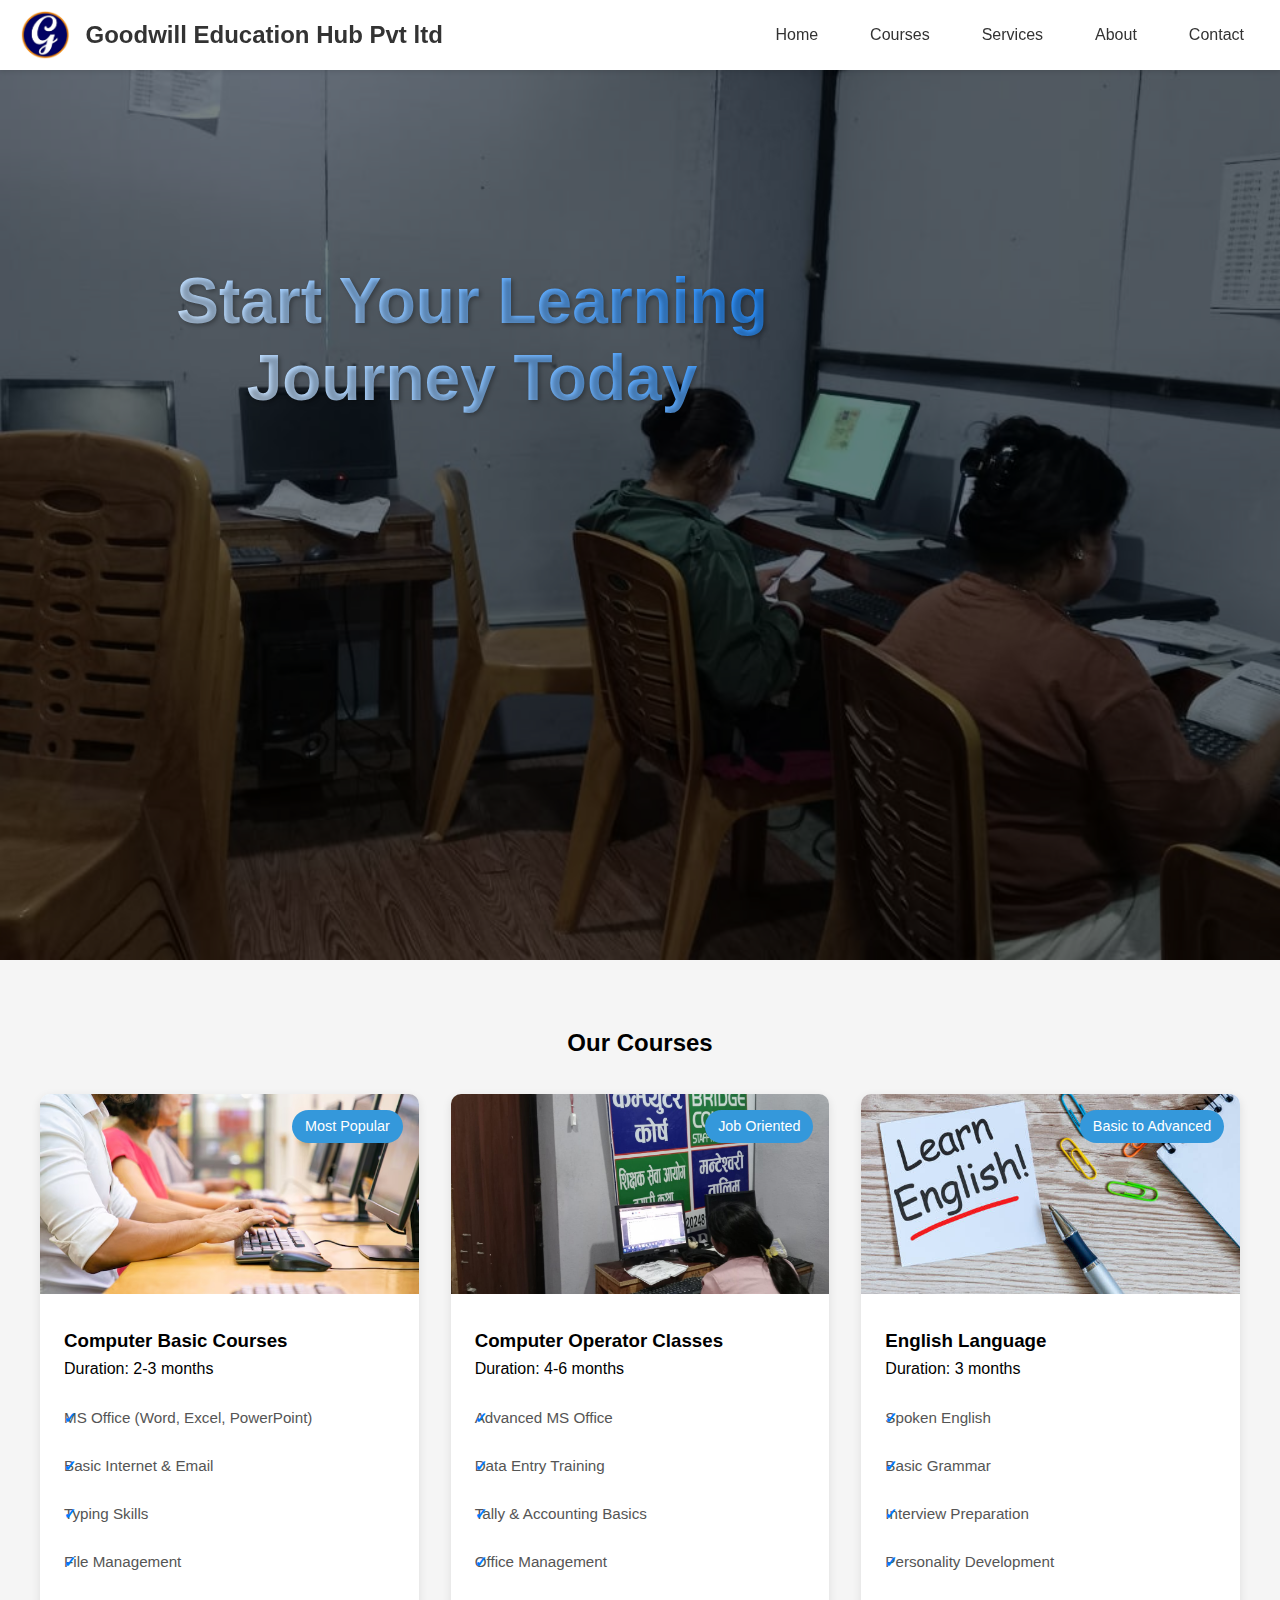
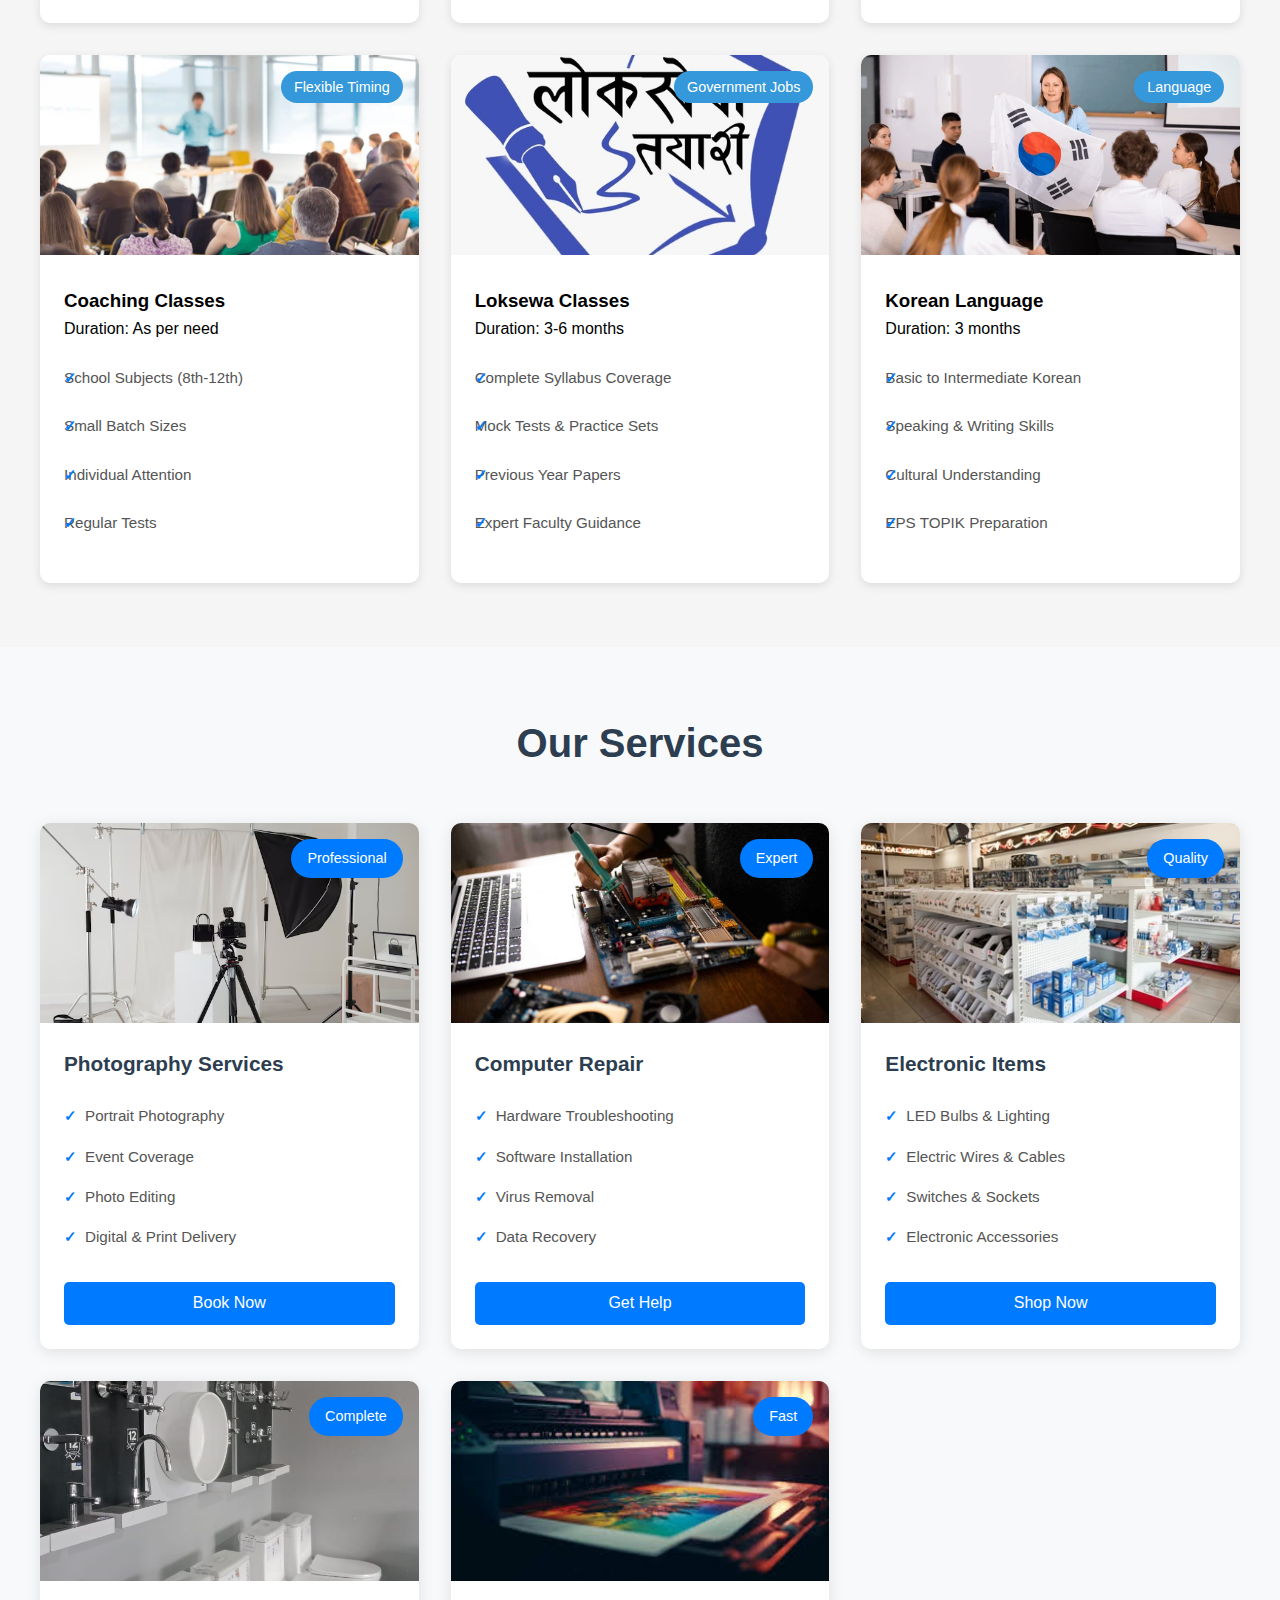
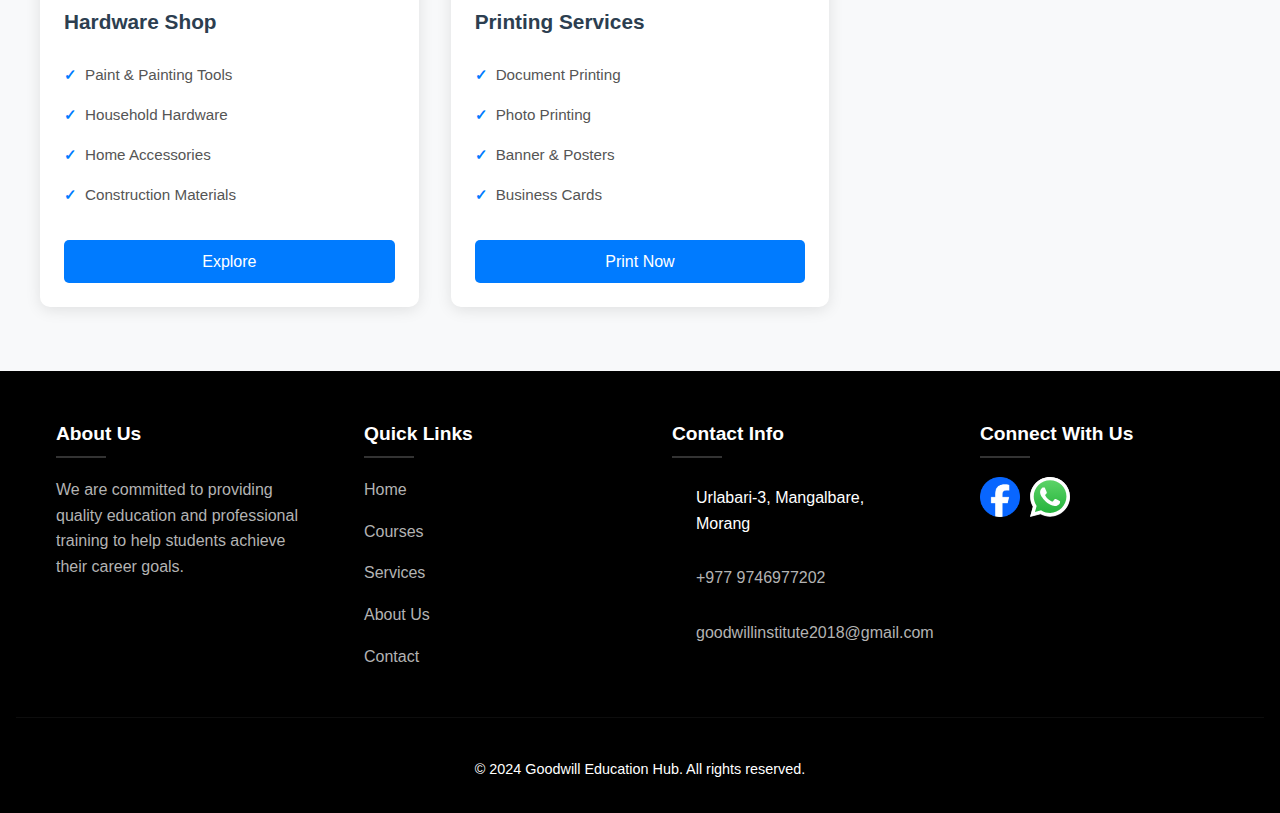
==== index.html @ 7f5144d4 "frontend version 1 completed" ====
<!DOCTYPE html>
<html lang="en">

<head>
    <meta charset="UTF-8">
    <meta name="viewport" content="width=device-width, initial-scale=1.0">
    <title>Goodwill Education Hub</title>
    <link rel="icon" type="image/x-icon" href="images/logojyadro-removebg-preview.png">
    <link rel="stylesheet" href="style.css">
</head>

<body id="top">
    <!-- Header -->
    <header class="header">
        <nav class="navbar">
            <div class="nav-container">
                <div class="logo">
                    <a href="#top">
                        <img src="images/logojyadro-removebg-preview.png" alt="Goodwill Education Hub">
                        <span class="institute-name">Goodwill Education Hub Pvt ltd</span>
                    </a>
                </div>
                
                <div class="mobile-menu" id="mobile-menu-toggle">
                    <div class="menu-dots">
                        <span></span>
                        <span></span>
                        <span></span>
                    </div>
                </div>

                <ul class="nav-links" id="nav-links">
                    <li class="nav-item"><a href="#top">Home</a></li>
                    <li class="nav-item"><a href="#courses">Courses</a></li>
                    <li class="nav-item"><a href="#services">Services</a></li>
                    <li class="nav-item"><a href="#about">About</a></li>
                    <li class="nav-item"><a href="#contact">Contact</a></li>
                </ul>
            </div>
        </nav>

        <!-- Hero Section -->
        <section class="hero">
            <div class="hero-overlay"></div>
            <div class="hero-container">
                <div class="hero-content">
                    <h1>Start Your Learning<br>Journey Today</h1>
                    <p>Quality education at affordable prices with personalized attention and practical training</p>
                    <div class="hero-buttons">
                        <a href="#courses" class="primary-btn">VIEW COURSES</a>
                        <a href="#contact" class="secondary-btn">CONTACT US</a>
                    </div>
                    <div class="hero-stats">
                        <div class="stat-item">
                            <span class="stat-number">500+</span>
                            <span class="stat-label">STUDENTS</span>
                        </div>
                        <div class="stat-item">
                            <span class="stat-number">5+</span>
                            <span class="stat-label">YEARS EXPERIENCE</span>
                        </div>
                    </div>
                </div>
            </div>
        </section>
    </header>

    <main>
        <section class="courses" id="courses">
            <h2>Our Courses</h2>
            <div class="course-grid">
                <div class="course-card">
                    <div class="course-image">
                        <img src="images/computerbasuccourse.avif" alt="Computer Basic Courses">
                        <div class="course-tag">Most Popular</div>
                    </div>
                    <div class="course-content">
                        <h3>Computer Basic Courses</h3>
                        <p class="duration">Duration: 2-3 months</p>
                        <ul class="course-features">
                            <li>MS Office (Word, Excel, PowerPoint)</li>
                            <li>Basic Internet & Email</li>
                            <li>Typing Skills</li>
                            <li>File Management</li>
                        </ul>
                    </div>
                </div>

                <div class="course-card">
                    <div class="course-image">
                        <img src="images/computeroperator.jpg" alt="Computer Operator Classes">
                        <div class="course-tag">Job Oriented</div>
                    </div>
                    <div class="course-content">
                        <h3>Computer Operator Classes</h3>
                        <p class="duration">Duration: 4-6 months</p>
                        <ul class="course-features">
                            <li>Advanced MS Office</li>
                            <li>Data Entry Training</li>
                            <li>Tally & Accounting Basics</li>
                            <li>Office Management</li>
                        </ul>
                        <!-- <div class="course-footer">
                            <button class="enroll-btn">Enquire Now</button>
                        </div> -->
                    </div>
                </div>

                <div class="course-card">
                    <div class="course-image">
                        <img src="images/english.jpg" alt="English Language">
                        <div class="course-tag">Basic to Advanced</div>
                    </div>
                    <div class="course-content">
                        <h3>English Language</h3>
                        <p class="duration">Duration: 3 months</p>
                        <ul class="course-features">
                            <li>Spoken English</li>
                            <li>Basic Grammar</li>
                            <li>Interview Preparation</li>
                            <li>Personality Development</li>
                        </ul>
                        <!-- <div class="course-footer">
                            <button class="enroll-btn">Enquire Now</button>
                        </div> -->
                    </div>
                </div>

                <div class="course-card">
                    <div class="course-image">
                        <img src="images/coachiingclasses.webp" alt="Coaching Classes">
                        <div class="course-tag">Flexible Timing</div>
                    </div>
                    <div class="course-content">
                        <h3>Coaching Classes</h3>
                        <p class="duration">Duration: As per need</p>
                        <ul class="course-features">
                            <li>School Subjects (8th-12th)</li>
                            <li>Small Batch Sizes</li>
                            <li>Individual Attention</li>
                            <li>Regular Tests</li>
                        </ul>
                        <!-- <div class="course-footer">
                            <button class="enroll-btn">Enquire Now</button>
                        </div> -->
                    </div>
                </div>

                <div class="course-card">
                    <div class="course-image">
                        <img src="images/loksewa.jpg" alt="Loksewa Classes">
                        <div class="course-tag">Government Jobs</div>
                    </div>
                    <div class="course-content">
                        <h3>Loksewa Classes</h3>
                        <p class="duration">Duration: 3-6 months</p>
                        <ul class="course-features">
                            <li>Complete Syllabus Coverage</li>
                            <li>Mock Tests & Practice Sets</li>
                            <li>Previous Year Papers</li>
                            <li>Expert Faculty Guidance</li>
                        </ul>
                    </div>
                </div>

                <div class="course-card">
                    <div class="course-image">
                        <img src="images/koreanclass.webp" alt="Korean Language">
                        <div class="course-tag">Language</div>
                    </div>
                    <div class="course-content">
                        <h3>Korean Language</h3>
                        <p class="duration">Duration: 3 months</p>
                        <ul class="course-features">
                            <li>Basic to Intermediate Korean</li>
                            <li>Speaking & Writing Skills</li>
                            <li>Cultural Understanding</li>
                            <li>EPS TOPIK Preparation</li>
                        </ul>
                    </div>
                </div>
            </div>
        </section>

        <section class="services" id="services">
            <h2>Our Services</h2>
            <div class="service-grid">
                <div class="service-card">
                    <div class="service-image">
                        <img src="images/photographystudio.avif" alt="Photography Services">
                        <div class="service-tag">Professional</div>
                    </div>
                    <div class="service-content">
                        <h3>Photography Services</h3>
                        <ul class="service-features">
                            <li>Portrait Photography</li>
                            <li>Event Coverage</li>
                            <li>Photo Editing</li>
                            <li>Digital & Print Delivery</li>
                        </ul>
                        <button class="service-btn">Book Now</button>
                    </div>
                </div>

                <div class="service-card">
                    <div class="service-image">
                        <img src="images/computerrepair.jpg" alt="Computer Repair">
                        <div class="service-tag">Expert</div>
                    </div>
                    <div class="service-content">
                        <h3>Computer Repair</h3>
                        <ul class="service-features">
                            <li>Hardware Troubleshooting</li>
                            <li>Software Installation</li>
                            <li>Virus Removal</li>
                            <li>Data Recovery</li>
                        </ul>
                        <button class="service-btn">Get Help</button>
                    </div>
                </div>

                <div class="service-card">
                    <div class="service-image">
                        <img src="images/electronicshop.webp" alt="Electronic Items">
                        <div class="service-tag">Quality</div>
                    </div>
                    <div class="service-content">
                        <h3>Electronic Items</h3>
                        <ul class="service-features">
                            <li>LED Bulbs & Lighting</li>
                            <li>Electric Wires & Cables</li>
                            <li>Switches & Sockets</li>
                            <li>Electronic Accessories</li>
                        </ul>
                        <button class="service-btn">Shop Now</button>
                    </div>
                </div>

                <div class="service-card">
                    <div class="service-image">
                        <img src="images/hardwareimage.jpg" alt="Hardware Shop">
                        <div class="service-tag">Complete</div>
                    </div>
                    <div class="service-content">
                        <h3>Hardware Shop</h3>
                        <ul class="service-features">
                            <li>Paint & Painting Tools</li>
                            <li>Household Hardware</li>
                            <li>Home Accessories</li>
                            <li>Construction Materials</li>
                        </ul>
                        <button class="service-btn">Explore</button>
                    </div>
                </div>

                <div class="service-card">
                    <div class="service-image">
                        <img src="images/printingimage.jpeg" alt="Printing Services">
                        <div class="service-tag">Fast</div>
                    </div>
                    <div class="service-content">
                        <h3>Printing Services</h3>
                        <ul class="service-features">
                            <li>Document Printing</li>
                            <li>Photo Printing</li>
                            <li>Banner & Posters</li>
                            <li>Business Cards</li>
                        </ul>
                        <button class="service-btn">Print Now</button>
                    </div>
                </div>
            </div>
        </section>
    </main>

    <!-- Footer -->
    <footer class="footer">
        <div class="footer-content">
            <div class="footer-section">
                <h3>About Us</h3>
                <p>We are committed to providing quality education and professional training to help students achieve their career goals.</p>
                <div class="social-links">
                    <!-- <a href="#" class="social-icon"><i class="fab fa-facebook-f"></i></a>
                    <a href="#" class="social-icon"><i class="fab fa-instagram"></i></a> -->
                    
                </div>
            </div>

            <div class="footer-section">
                <h3>Quick Links</h3>
                <ul class="footer-links">
                    <li><a href="#top">Home</a></li>
                    <li><a href="#courses">Courses</a></li>
                    <li><a href="#services">Services</a></li>
                    <li><a href="#about">About Us</a></li>
                    <li><a href="#contact">Contact</a></li>
                </ul>
            </div>

            <div class="footer-section" id="contact">
                <h3>Contact Info</h3>
                <ul class="contact-info">
                    <li>
                        <i class="fas fa-map-marker-alt"></i>
                        <span>Urlabari-3, Mangalbare, Morang</span>
                    </li>
                    <li>
                        <i class="fas fa-phone"></i>
                        <a href="tel:+9779746977202" class="phone-link">
                            <span>+977 9746977202</span>
                        </a>
                    </li>
                    <li>
                        <i class="fas fa-envelope"></i>
                        <a href="mailto:goodwillinstitute2018@gmail.com" class="email-link">
                            <span>goodwillinstitute2018@gmail.com</span>
                        </a>
                    </li>
                </ul>
            </div>

            <div class="footer-section">
                <h3>Connect With Us</h3>
                <div class="social-icons">
                    <a href="https://www.facebook.com/share/18yvkXfB19/" class="social-icon" target="_blank" rel="noopener">
                        <img src="images/facebookicon2.webp" alt="Facebook">
                    </a>
                    <a href="https://wa.me/981-6933687" class="social-icon" target="_blank" rel="noopener">
                        <img src="images/whatsappicon2.svg" alt="WhatsApp">
                    </a>
                </div>
            </div>
        </div>

        <div class="footer-bottom">
            <div class="footer-bottom-content">
                <p>&copy; 2024 Goodwill Education Hub. All rights reserved.</p>
                
            </div>
        </div>
    </footer>

    <script src="script.js"></script>
</body>

</html>
---- style.css ----
/* Reset some default styles */
* {
    margin: 0;
    padding: 0;
    box-sizing: border-box;
    font-family: 'Arial', sans-serif;
}

:root {
    --primary-color: #2c3e50;
    --secondary-color: #3498db;
    --text-color: #333;
    --light-bg: #f5f5f5;
}

body {
    line-height: 1.6;
    background-color: #f4f4f4;
    padding-top: 60px; /* Adjust this value based on the height of your navbar */
}

/* Header and Navigation Styles */
.header {
    background-color: #fff;
    box-shadow: 0 2px 5px rgba(0,0,0,0.1);
}

/* Navbar Styles */
.navbar {
    background-color: #fff;
    color: #333;
    padding: 10px 20px;
    position: fixed;
    width: 100%;
    top: 0;
    left: 0;
    z-index: 1000;
    box-shadow: 0 2px 4px rgba(0, 0, 0, 0.1);
}

.nav-container {
    display: flex;
    justify-content: space-between;
    align-items: center;
}

.nav-links {
    list-style: none;
    display: flex;
    gap: 20px;
}

.nav-links li {
    display: inline;
}

.nav-links a {
    color: #333;
    text-decoration: none;
    padding: 8px 16px;
    transition: background-color 0.3s;
}

.nav-links a:hover {
    background-color: #f0f0f0;
    border-radius: 4px;
}

.logo {
    display: flex;
    align-items: center;
}

.logo a {
    display: flex;
    align-items: center;
    text-decoration: none;
    color: #fff;
}

.logo img {
    height: 50px;
    margin-right: 10px;
}

.institute-name {
    font-size: 1.5rem;
    font-weight: bold;
    color: #333;
}

.logo a {
    display: flex;
    align-items: center;
    text-decoration: none;
    color: var(--primary-color);
}

.logo img {
    height: 50px;
    margin-right: 1rem;
}

.logo span {
    font-size: 1.5rem;
    font-weight: bold;
}

.nav-cta {
    background-color: var(--secondary-color);
    color: white !important;
    padding: 0.5rem 1rem;
    border-radius: 5px;
}

/* Mobile Menu (3 dots style) */
.mobile-menu {
    display: none;
}

.menu-dots {
    display: flex;
    flex-direction: column;
    align-items: center;
    justify-content: center;
    gap: 4px;
    cursor: pointer;
    padding: 8px;
}

.menu-dots span {
    width: 25px;
    height: 3px;
    background-color: #333;
    transition: all 0.3s ease;
}

.menu-dots:hover span {
    background-color: #007bff;
    transform: scale(1.2);
}

/* Hero Section */
.hero {
    position: relative;
    min-height: 100vh;
    background-image: url('images/studentlearning.jpg');
    background-size: cover;
    background-position: center;
    color: white;
    display: flex;
    align-items: center;
}

.hero-overlay {
    position: absolute;
    top: 0;
    left: 0;
    right: 0;
    bottom: 0;
    background: rgba(0, 0, 0, 0.7);
    z-index: 1;
}

.hero-container {
    position: relative;
    z-index: 2;
    width: 100%;
    max-width: 1200px;
    margin: 0 auto;
    padding: 0 2rem;
}

.hero-content {
    max-width: 800px;
    animation: fadeIn 1s ease-out;
}

.hero-content h1 {
    font-size: 4rem;
    font-weight: 700;
    line-height: 1.2;
    margin-bottom: 1.5rem;
    text-shadow: 2px 2px 4px rgba(0, 0, 0, 0.3);
    animation: slideInLeft 1s ease-out;
    background: linear-gradient(45deg, #fff, #007bff);
    -webkit-background-clip: text;
    background-clip: text;
    color: transparent;
    position: relative;
}

.hero-content p {
    font-size: 1.25rem;
    margin-bottom: 2.5rem;
    opacity: 0;
    line-height: 1.6;
    animation: slideInRight 1s ease-out 0.5s forwards;
    text-shadow: 1px 1px 2px rgba(0, 0, 0, 0.5);
}

.hero-buttons {
    display: flex;
    gap: 1.5rem;
    margin-bottom: 3rem;
    opacity: 0;
    animation: fadeIn 1s ease-out 1s forwards;
}

.primary-btn, .secondary-btn {
    padding: 1rem 2rem;
    font-size: 1rem;
    font-weight: 600;
    text-transform: uppercase;
    border-radius: 50px;
    text-decoration: none;
    transition: all 0.3s ease;
    letter-spacing: 1px;
    position: relative;
    overflow: hidden;
    z-index: 1;
}

.primary-btn {
    background: linear-gradient(45deg, #007bff, #00ff88);
    color: white;
    border: none;
    box-shadow: 0 4px 15px rgba(0, 123, 255, 0.3);
}

.primary-btn:hover {
    transform: translateY(-3px);
    box-shadow: 0 6px 20px rgba(0, 123, 255, 0.4);
}

.primary-btn::before {
    content: '';
    position: absolute;
    top: 0;
    left: 0;
    width: 100%;
    height: 100%;
    background: linear-gradient(45deg, #00ff88, #007bff);
    z-index: -1;
    transition: 0.5s;
    opacity: 0;
}

.primary-btn:hover::before {
    opacity: 1;
}

.secondary-btn {
    background-color: transparent;
    color: white;
    border: 2px solid white;
    box-shadow: 0 4px 15px rgba(255, 255, 255, 0.1);
}

.secondary-btn:hover {
    background-color: white;
    color: #007bff;
    transform: translateY(-3px);
    box-shadow: 0 6px 20px rgba(255, 255, 255, 0.2);
}

.hero-stats {
    display: flex;
    gap: 4rem;
    opacity: 0;
    animation: slideInUp 1s ease-out 1.5s forwards;
}

.stat-item {
    text-align: left;
    transition: transform 0.3s ease;
}

.stat-item:hover {
    transform: translateY(-5px);
}

.stat-number {
    display: block;
    font-size: 3.5rem;
    font-weight: 700;
    background: linear-gradient(45deg, #007bff, #00ff88);
    -webkit-background-clip: text;
    background-clip: text;
    color: transparent;
    margin-bottom: 0.5rem;
    text-shadow: 2px 2px 4px rgba(0, 0, 0, 0.1);
}

.stat-label {
    font-size: 1rem;
    font-weight: 600;
    letter-spacing: 2px;
    opacity: 0.9;
    color: #fff;
    text-shadow: 1px 1px 2px rgba(0, 0, 0, 0.5);
}

/* Animations */
@keyframes fadeIn {
    from {
        opacity: 0;
    }
    to {
        opacity: 1;
    }
}

@keyframes slideInLeft {
    from {
        opacity: 0;
        transform: translateX(-100px);
    }
    to {
        opacity: 1;
        transform: translateX(0);
    }
}

@keyframes slideInRight {
    from {
        opacity: 0;
        transform: translateX(100px);
    }
    to {
        opacity: 1;
        transform: translateX(0);
    }
}

@keyframes slideInUp {
    from {
        opacity: 0;
        transform: translateY(50px);
    }
    to {
        opacity: 1;
        transform: translateY(0);
    }
}

/* Glowing effect for buttons */
.primary-btn, .secondary-btn {
    animation: glow 2s infinite alternate;
}

@keyframes glow {
    from {
        box-shadow: 0 0 5px rgba(0, 123, 255, 0.2);
    }
    to {
        box-shadow: 0 0 20px rgba(0, 123, 255, 0.4);
    }
}

/* Courses Section - Move this before Services Section */
.courses {
    padding: 4rem 1rem;
    background-color: var(--light-bg);
    opacity: 1;
    visibility: visible;
}

.courses h2 {
    text-align: center;
    margin-bottom: 2rem;
}

.course-grid {
    display: grid;
    grid-template-columns: repeat(auto-fit, minmax(280px, 1fr));
    gap: 2rem;
    max-width: 1200px;
    margin: 0 auto;
}

.course-card {
    background: white;
    border-radius: 10px;
    overflow: hidden;
    box-shadow: 0 3px 10px rgba(0,0,0,0.1);
    opacity: 1;
    transform: none;
    transition: transform 0.3s ease;
}

.course-card:hover {
    transform: translateY(-5px);
}

.course-image {
    position: relative;
}

.course-image img {
    width: 100%;
    height: 200px;
    object-fit: cover;
}

.course-tag {
    position: absolute;
    top: 1rem;
    right: 1rem;
    background: var(--secondary-color);
    color: white;
    padding: 0.3rem 0.8rem;
    border-radius: 20px;
    font-size: 0.9rem;
}

.course-content {
    padding: 1.5rem;
}

.course-features {
    list-style: none;
    margin: 1rem 0;
}

.course-features li {
    margin-bottom: 0.5rem;
    padding-left: 1.5rem;
    position: relative;
}

.course-features li::before {
    content: "•";
    position: absolute;
    left: 0;
    color: var(--secondary-color);
}

.enroll-btn {
    width: 100%;
    padding: 0.8rem;
    background-color: var(--secondary-color);
    color: white;
    border: none;
    border-radius: 5px;
    cursor: pointer;
    transition: background-color 0.3s;
}

/* Services Section - Moved after Courses */
.services {
    padding: 4rem 1rem;
    background-color: #f8f9fa;
    opacity: 1;
    visibility: visible;
}

.services h2 {
    text-align: center;
    margin-bottom: 3rem;
    font-size: 2.5rem;
    color: #2c3e50;
}

.service-grid {
    display: grid;
    grid-template-columns: repeat(auto-fit, minmax(280px, 1fr));
    gap: 2rem;
    max-width: 1200px;
    margin: 0 auto;
}

.service-card {
    background: white;
    border-radius: 10px;
    overflow: hidden;
    box-shadow: 0 3px 15px rgba(0,0,0,0.1);
    opacity: 1;
    transform: none;
    transition: transform 0.3s ease, box-shadow 0.3s ease;
}

.service-card:hover {
    transform: translateY(-5px);
    box-shadow: 0 5px 20px rgba(0,0,0,0.15);
}

.service-image {
    position: relative;
    height: 200px;
    overflow: hidden;
}

.service-image img {
    width: 100%;
    height: 100%;
    object-fit: cover;
    transition: transform 0.3s ease;
}

.service-card:hover .service-image img {
    transform: scale(1.05);
}

.service-tag {
    position: absolute;
    top: 1rem;
    right: 1rem;
    background: #007bff;
    color: white;
    padding: 0.5rem 1rem;
    border-radius: 20px;
    font-size: 0.9rem;
    font-weight: 500;
}

.service-content {
    padding: 1.5rem;
}

.service-content h3 {
    color: #2c3e50;
    margin-bottom: 1rem;
    font-size: 1.3rem;
}

.service-features {
    list-style: none;
    padding: 0;
    margin: 0 0 1.5rem 0;
}

.service-features li {
    padding: 0.5rem 0;
    color: #555;
    font-size: 0.95rem;
    display: flex;
    align-items: center;
    gap: 0.5rem;
}

.service-features li::before {
    content: '✓';
    color: #007bff;
    font-weight: bold;
}

.service-btn {
    width: 100%;
    padding: 0.8rem;
    background-color: #007bff;
    color: white;
    border: none;
    border-radius: 5px;
    cursor: pointer;
    font-size: 1rem;
    font-weight: 500;
    transition: background-color 0.3s ease;
}

.service-btn:hover {
    background-color: #0056b3;
}

/* Footer Styling */
.footer {
    background-color: #000000;
    color: #fff;
    padding: 3rem 1rem 1rem;
}

.footer-content {
    display: grid;
    grid-template-columns: repeat(auto-fit, minmax(250px, 1fr));
    gap: 2rem;
    max-width: 1200px;
    margin: 0 auto;
}

.footer-section {
    padding: 0 1rem;
}

.footer-section h3 {
    color: #fff;
    font-size: 1.2rem;
    margin-bottom: 1.2rem;
    position: relative;
    padding-bottom: 0.5rem;
}

.footer-section h3::after {
    content: '';
    position: absolute;
    left: 0;
    bottom: 0;
    width: 50px;
    height: 2px;
    background: #333333;
}

.footer-section p {
    color: #b3b3b3;
    line-height: 1.6;
    margin-bottom: 1.5rem;
}

.footer-links {
    list-style: none;
    padding: 0;
}

.footer-links li {
    margin-bottom: 1rem;
    position: relative;
}

.footer-links a {
    position: relative;
    color: #b3b3b3;
    text-decoration: none;
    transition: all 0.3s ease;
    padding-left: 0;
}

.footer-links a:hover {
    color: #fff;
    padding-left: 10px;
}

.footer-links a::before {
    content: '→';
    position: absolute;
    left: -20px;
    opacity: 0;
    transition: all 0.3s ease;
}

.footer-links a:hover::before {
    opacity: 1;
    left: 0;
}

.contact-info {
    list-style: none;
    padding: 0;
}

.contact-info li {
    display: flex;
    align-items: center;
    gap: 1rem;
    margin-bottom: 0.8rem;
    padding: 0.5rem;
    border-radius: 5px;
    transition: all 0.3s ease;
    cursor: pointer;
}

.contact-info li:hover {
    background: rgba(255, 255, 255, 0.05);
    transform: translateX(10px);
    box-shadow: 0 2px 10px rgba(0, 123, 255, 0.1);
}

.contact-info li i {
    color: #007bff;
    transition: all 0.3s ease;
}

.contact-info li:hover i {
    color: #00ff88;
    transform: scale(1.2);
}

.contact-info .email-link,
.contact-info .phone-link {
    color: #b3b3b3;
    text-decoration: none;
    transition: all 0.3s ease;
}

.contact-info .email-link:hover,
.contact-info .phone-link:hover {
    color: #fff;
    text-shadow: 0 0 10px rgba(255, 255, 255, 0.3);
}

.contact-info span {
    word-wrap: break-word;
    max-width: 100%;
}

.social-icons {
    display: flex;
    gap: 10px;
}

.social-icon {
    width: 40px;
    height: 40px;
    border-radius: 50%;
    background: rgba(255, 255, 255, 0.05);
    display: flex;
    align-items: center;
    justify-content: center;
    transition: all 0.3s ease;
}

.social-icon:hover {
    transform: translateY(-5px);
    background: linear-gradient(45deg, #007bff, #00ff88);
    box-shadow: 0 5px 15px rgba(0, 123, 255, 0.3);
}

.social-icon img {
    width: 40px;
    height: 40px;
    object-fit: cover;
}

.footer-bottom {
    margin-top: 2rem;
    padding-top: 1.5rem;
    border-top: 1px solid rgba(255, 255, 255, 0.05);
    text-align: center;
    font-size: 0.9rem;
}

.footer-bottom-content {
    position: relative;
    padding: 1rem 0;
}

.footer-bottom-content p {
    transition: all 0.3s ease;
}

.footer-bottom-content:hover p {
    transform: scale(1.02);
    color: #fff;
}

/* Responsive Footer */
@media (max-width: 768px) {
    .footer-content {
        grid-template-columns: repeat(auto-fit, minmax(200px, 1fr));
        gap: 2rem;
    }

    .footer-section {
        padding: 0 0.5rem;
    }
}

@media (max-width: 480px) {
    .footer {
        padding: 3rem 1rem 1rem;
    }

    .footer-content {
        grid-template-columns: 1fr;
        gap: 2rem;
    }

    .social-icons {
        justify-content: center;
    }

    .footer-section h3 {
        text-align: center;
    }

    .footer-section h3::after {
        left: 50%;
        transform: translateX(-50%);
    }

    .footer-links {
        text-align: center;
    }

    .contact-info {
        max-width: 300px;
        margin: 0 auto;
    }
}

/* Responsive Design */
@media (max-width: 768px) {
    .nav-links {
        display: none;
        flex-direction: column;
        background-color: #fff;
        position: absolute;
        top: 60px;
        right: 0;
        width: 200px;
        box-shadow: 0 2px 4px rgba(0, 0, 0, 0.1);
    }

    .nav-links.active {
        display: flex;
    }

    .mobile-menu {
        display: block;
    }

    #mobile-dropdown {
        padding: 0.5rem;
        border-radius: 5px;
        background-color: white;
        border: 1px solid var(--primary-color);
    }

    .hero-content h1 {
        font-size: 3rem;
    }

    .hero-content p {
        font-size: 1.1rem;
    }

    .hero-buttons {
        flex-direction: column;
        gap: 1rem;
    }

    .hero-stats {
        gap: 2rem;
    }

    .stat-number {
        font-size: 2.5rem;
    }

    .service-grid {
        grid-template-columns: repeat(auto-fit, minmax(250px, 1fr));
        gap: 1.5rem;
        padding: 0 1rem;
    }

    .service-image {
        height: 180px;
    }
}

@media (max-width: 480px) {
    .logo span {
        font-size: 1.2rem;
    }

    .hero-content h1 {
        font-size: 2.5rem;
    }

    .hero-content p {
        font-size: 1rem;
    }

    .stat-number {
        font-size: 2.5rem;
    }

    .stat-label {
        font-size: 0.9rem;
    }

    .footer-content {
        grid-template-columns: 1fr;
    }

    .services h2 {
        font-size: 2rem;
        margin-bottom: 2rem;
    }

    .service-card {
        margin-bottom: 1rem;
    }

    .service-content {
        padding: 1.2rem;
    }
}

/* Add these styles to your existing CSS */
html {
    scroll-behavior: smooth; /* Enable smooth scrolling */
}

#contact-section {
    scroll-margin-top: 80px; /* Adjust based on your navbar height */
}

/* Contact Section Highlight Animation */
@keyframes highlightSection {
    0% {
        background-color: rgba(0, 123, 255, 0.1);
    }
    50% {
        background-color: rgba(0, 123, 255, 0.2);
    }
    100% {
        background-color: transparent;
    }
}

#contact-section {
    scroll-margin-top: 80px;
    padding: 20px;
    border-radius: 8px;
}

#contact-section.highlight {
    animation: highlightSection 2s ease-out;
}

/* Make contact info more prominent on highlight */
#contact-section.highlight .contact-info li {
    transform: translateX(10px);
}

#contact-section.highlight .contact-info i {
    color: #fff;
    transform: scale(1.2);
}

.contact-info li {
    transition: transform 0.3s ease;
}

/* Updated Course Features List */
.course-features {
    list-style: none;
    padding: 0;
    margin: 1rem 0;
}

.course-features li {
    padding: 0.5rem 0;
    color: #555;
    font-size: 0.95rem;
    display: flex;
    align-items: center;
    gap: 0.5rem;
}

.course-features li::before {
    content: '✓';
    color: #007bff;
    font-weight: bold;
}

.email-link {
    text-decoration: none;
    color: #b3b3b3;
    transition: color 0.3s ease;
}

.email-link:hover {
    color: #fff;
}

.phone-link {
    text-decoration: none;
    color: #b3b3b3;
    transition: color 0.3s ease;
}

.phone-link:hover {
    color: #fff;
}

/* Updated Course Features List */
.course-features {
    list-style: none;
    padding: 0;
    margin: 1rem 0;
}

.course-features li {
    padding: 0.5rem 0;
    color: #555;
    font-size: 0.95rem;
    display: flex;
    align-items: center;
    gap: 0.5rem;
}

.course-features li::before {
    content: '✓';
    color: #007bff;
    font-weight: bold;
}

.email-link {
    text-decoration: none;
    color: #b3b3b3;
    transition: color 0.3s ease;
}

.email-link:hover {
    color: #fff;
}

.phone-link {
    text-decoration: none;
    color: #b3b3b3;
    transition: color 0.3s ease;
}

.phone-link:hover {
    color: #fff;
}

/* Modern Mobile Menu Styles */
.mobile-menu {
    display: none;
}

#mobile-dropdown {
    appearance: none;
    -webkit-appearance: none;
    -moz-appearance: none;
    background: transparent;
    border: none;
    font-size: 16px;
    color: #333;
    cursor: pointer;
    padding: 10px 35px 10px 15px;
    position: relative;
    font-weight: 500;
    background-image: url("data:image/svg+xml,%3Csvg xmlns='http://www.w3.org/2000/svg' width='24' height='24' viewBox='0 0 24 24' fill='none' stroke='%23333' stroke-width='2' stroke-linecap='round' stroke-linejoin='round'%3E%3Cline x1='3' y1='12' x2='21' y2='12'%3E%3C/line%3E%3Cline x1='3' y1='6' x2='21' y2='6'%3E%3C/line%3E%3Cline x1='3' y1='18' x2='21' y2='18'%3E%3C/line%3E%3C/svg%3E");
    background-repeat: no-repeat;
    background-position: right center;
    background-size: 24px;
}

#mobile-dropdown:focus {
    outline: none;
}

/* Custom styling for dropdown options */
#mobile-dropdown option {
    background: white;
    color: #333;
    padding: 12px;
    font-size: 16px;
}

@media screen and (max-width: 768px) {
    .nav-links {
        display: none;
    }

    .mobile-menu {
        display: block !important;
        position: relative;
        z-index: 1000;
        margin-right: 10px;
    }

    #mobile-dropdown {
        display: block;
        min-width: 120px;
    }

    .hamburger {
        display: none;
    }

    .services {
        padding: 3rem 1rem;
    }

    .services h2 {
        font-size: 2rem;
        margin-bottom: 2rem;
    }

    .service-grid {
        grid-template-columns: repeat(auto-fit, minmax(250px, 1fr));
        gap: 1.5rem;
    }
}

@media screen and (max-width: 480px) {
    nav {
        flex-wrap: wrap;
        justify-content: space-between;
        padding: 15px 20px;
    }

    .logo {
        font-size: 18px;
    }

    .mobile-menu {
        order: 2;
        width: auto;
        margin: 0;
    }

    #mobile-dropdown {
        padding-right: 30px;
    }

    .hero h1 {
        font-size: 1.5rem;
    }

    .service-card {
        padding: 1.5rem;
    }

    .service-icon {
        width: 60px;
        height: 60px;
        font-size: 1.5rem;
    }
}

/* Add smooth transition for hover effects */
#mobile-dropdown:hover {
    opacity: 0.8;
    transition: opacity 0.2s ease;
}

/* Style the select when it's open */
#mobile-dropdown:focus {
    color: #007bff;
    background-image: url("data:image/svg+xml,%3Csvg xmlns='http://www.w3.org/2000/svg' width='24' height='24' viewBox='0 0 24 24' fill='none' stroke='%23007bff' stroke-width='2' stroke-linecap='round' stroke-linejoin='round'%3E%3Cline x1='3' y1='12' x2='21' y2='12'%3E%3C/line%3E%3Cline x1='3' y1='6' x2='21' y2='6'%3E%3C/line%3E%3Cline x1='3' y1='18' x2='21' y2='18'%3E%3C/line%3E%3C/svg%3E");
}

/* Course Features List */
.course-features {
    list-style: none;
    padding: 0;
    margin: 1rem 0;
}

.course-features li {
    padding: 0.5rem 0;
    color: #555;
    font-size: 0.95rem;
    display: flex;
    align-items: center;
    gap: 0.5rem;
}

.course-features li::before {
    content: '✓';
    color: #007bff;
    font-weight: bold;
}

.email-link {
    text-decoration: none;
    color: #b3b3b3;
    transition: color 0.3s ease;
}

.email-link:hover {
    color: #fff;
}

.phone-link {
    text-decoration: none;
    color: #b3b3b3;
    transition: color 0.3s ease;
}

.phone-link:hover {
    color: #fff;
}

/* Contact Section Styles */
#contact-section {
    scroll-margin-top: 80px;
    padding: 20px;
    border-radius: 8px;
}

#contact-section.highlight {
    animation: highlightSection 2s ease-out;
}

#contact-section.highlight .contact-info li {
    transform: translateX(10px);
}

#contact-section.highlight .contact-info i {
    color: #fff;
    transform: scale(1.2);
}

.contact-info li {
    transition: transform 0.3s ease;
}

@keyframes highlightSection {
    0% {
        background-color: rgba(0, 123, 255, 0.1);
    }
    50% {
        background-color: rgba(0, 123, 255, 0.2);
    }
    100% {
        background-color: transparent;
    }
}

/* Simple fade-in animation for sections */
@keyframes fadeInUp {
    from {
        opacity: 0;
        transform: translateY(20px);
    }
    to {
        opacity: 1;
        transform: translateY(0);
    }
}

.courses, .services {
    animation: fadeInUp 0.8s ease-out forwards;
}

/* Simple fade-in for cards */
.course-card, .service-card {
    opacity: 1;
    transform: none;
    transition: transform 0.3s ease;
}

/* Hover effect for cards */
.course-card:hover, .service-card:hover {
    transform: translateY(-5px);
}

/* Sticky Navbar */
body {
    padding-top: 60px; /* Adjust this value based on the height of your navbar */
}

/* Hero Section */
.hero {
    position: relative;
    height: 60vh;
    display: flex;
    align-items: center;
    justify-content: center;
    color: #fff;
    text-align: center;
}

.hero-overlay {
    position: absolute;
    top: 0;
    left: 0;
    width: 100%;
    height: 100%;
    background: rgba(0, 0, 0, 0.5);
}

.hero-container {
    position: relative;
    z-index: 1;
}

.hero-buttons a {
    margin: 10px;
    padding: 10px 20px;
    border-radius: 5px;
    text-decoration: none;
    color: #fff;
    transition: background-color 0.3s;
}

.primary-btn {
    background-color: #007bff;
}

.secondary-btn {
    background-color: #6c757d;
}

.hero-buttons a:hover {
    background-color: #0056b3;
}

.hero-stats {
    display: flex;
    justify-content: center;
    gap: 20px;
    margin-top: 20px;
}

.stat-item {
    text-align: center;
}

.hero-slider {
    position: absolute;
    top: 0;
    left: 0;
    width: 100%;
    height: 100%;
    overflow: hidden;
    z-index: 0;
}

.hero-slider img {
    width: 100%;
    height: 100%;
    object-fit: cover;
    position: absolute;
    animation: slide 5s infinite;
}

@keyframes slide {
    0% { opacity: 1; }
    20% { opacity: 0; }
    40% { opacity: 1; }
    60% { opacity: 0; }
    80% { opacity: 1; }
    100% { opacity: 0; }
}

/* Responsive Styles */
@media (max-width: 768px) {
    .nav-links {
        display: none;
        flex-direction: column;
        background-color: #fff;
        position: absolute;
        top: 60px;
        right: 0;
        width: 200px;
        box-shadow: 0 2px 4px rgba(0, 0, 0, 0.1);
    }

    .nav-links .active {
        display: flex !important;
    }

    .mobile-menu {
        display: block;
    }

    .hero-buttons a {
        padding: 8px 16px;
        font-size: 0.875rem;
    }

    .hero {
        height: 50vh;
    }
}

/* Button Styles */
.hero-buttons a {
    display: inline-block;
    margin: 10px;
    padding: 12px 24px;
    border-radius: 5px;
    text-decoration: none;
    color: #fff;
    font-size: 1rem;
    font-weight: bold;
    transition: background-color 0.3s, transform 0.3s;
}

.primary-btn {
    background-color: #007bff;
}

.secondary-btn {
    background-color: #6c757d;
}

.hero-buttons a:hover {
    transform: scale(1.05);
}

.primary-btn:hover {
    background-color: #0056b3;
}

.secondary-btn:hover {
    background-color: #5a6268;
}

/* Modern Mobile Menu Styles */
.mobile-menu {
    display: none;
}

.menu-dots {
    display: flex;
    flex-direction: column;
    align-items: center;
    justify-content: center;
    gap: 4px;
    cursor: pointer;
    padding: 8px;
}

.menu-dots span {
    width: 25px;
    height: 3px;
    background-color: #333;
    transition: all 0.3s ease;
}

.menu-dots:hover span {
    background-color: #007bff;
    transform: scale(1.2);
}

@media screen and (max-width: 768px) {
    .nav-links {
        display: none;
    }

    .mobile-menu {
        display: block !important;
        position: relative;
        z-index: 1000;
        margin-right: 10px;
    }

    .hero-buttons {
        flex-direction: column;
        gap: 1rem;
    }

    .hero-buttons a {
        padding: 8px 16px;
        font-size: 0.875rem;
    }
}
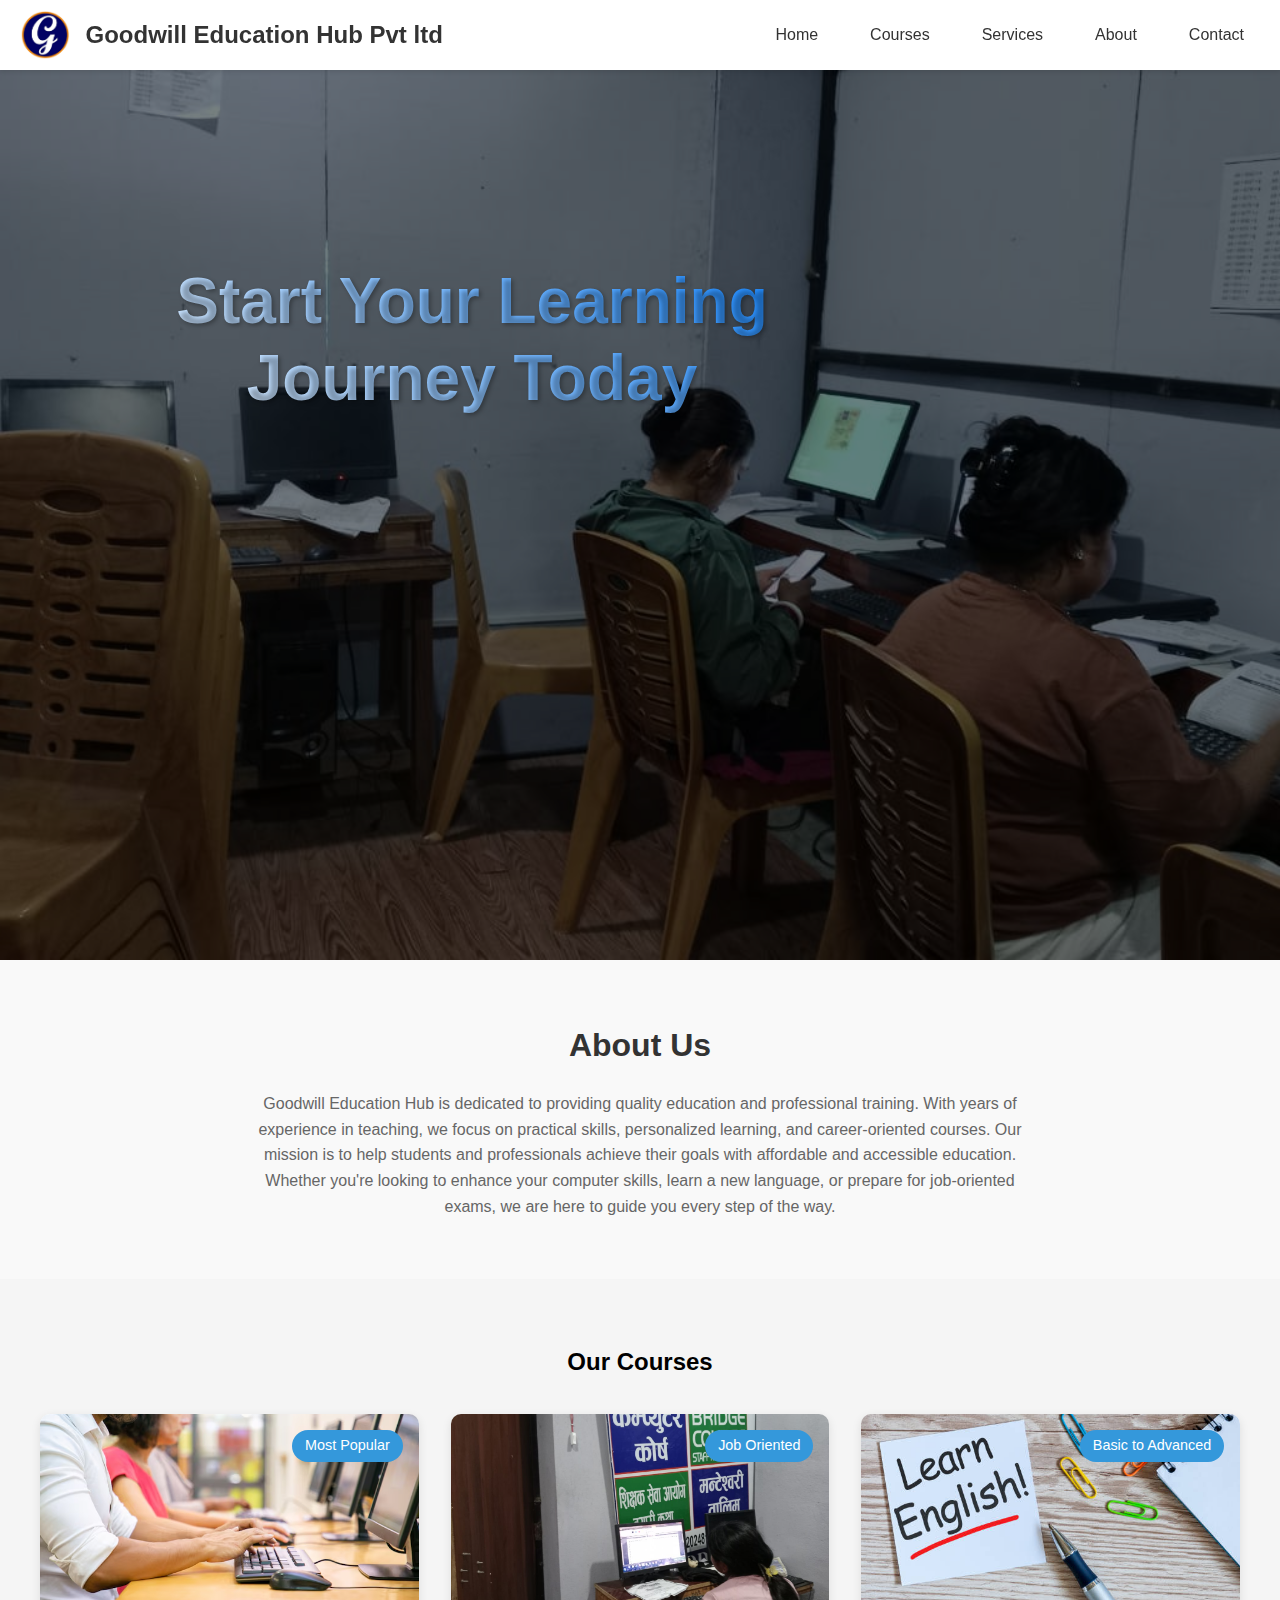
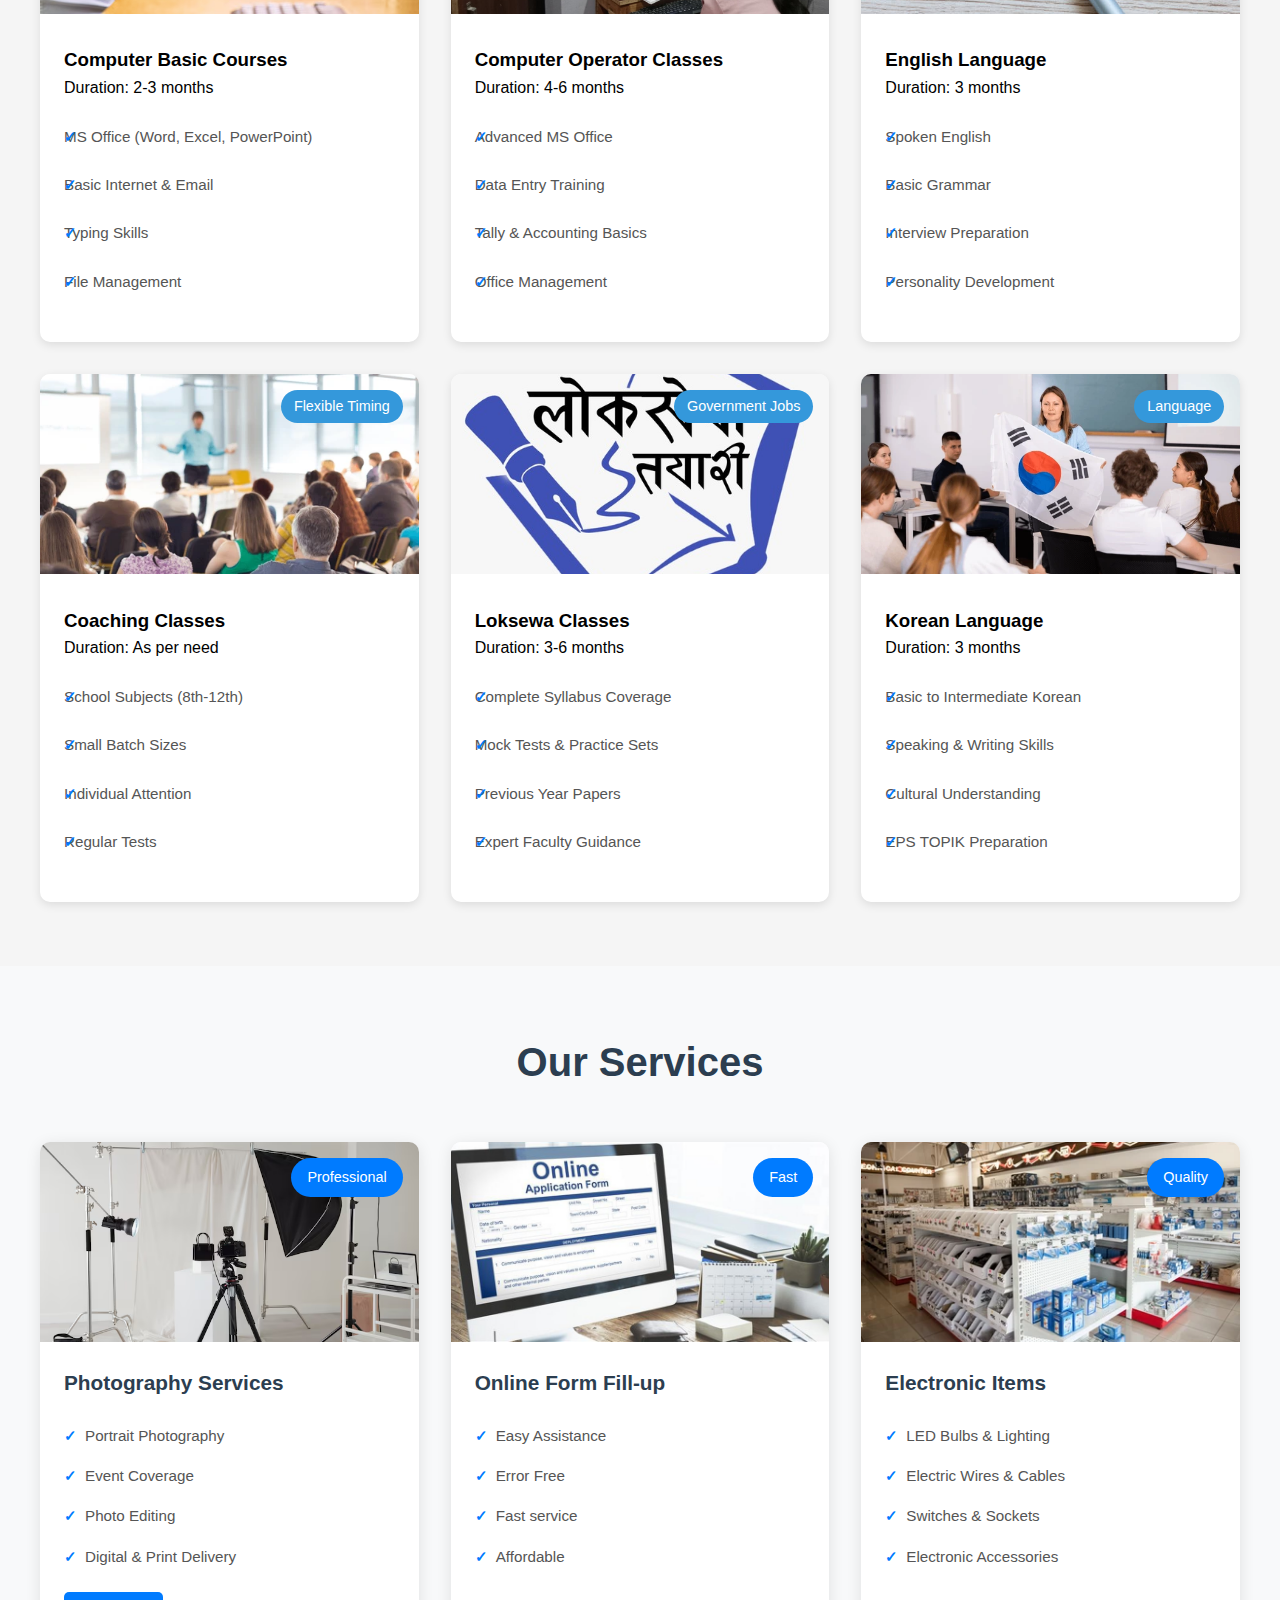
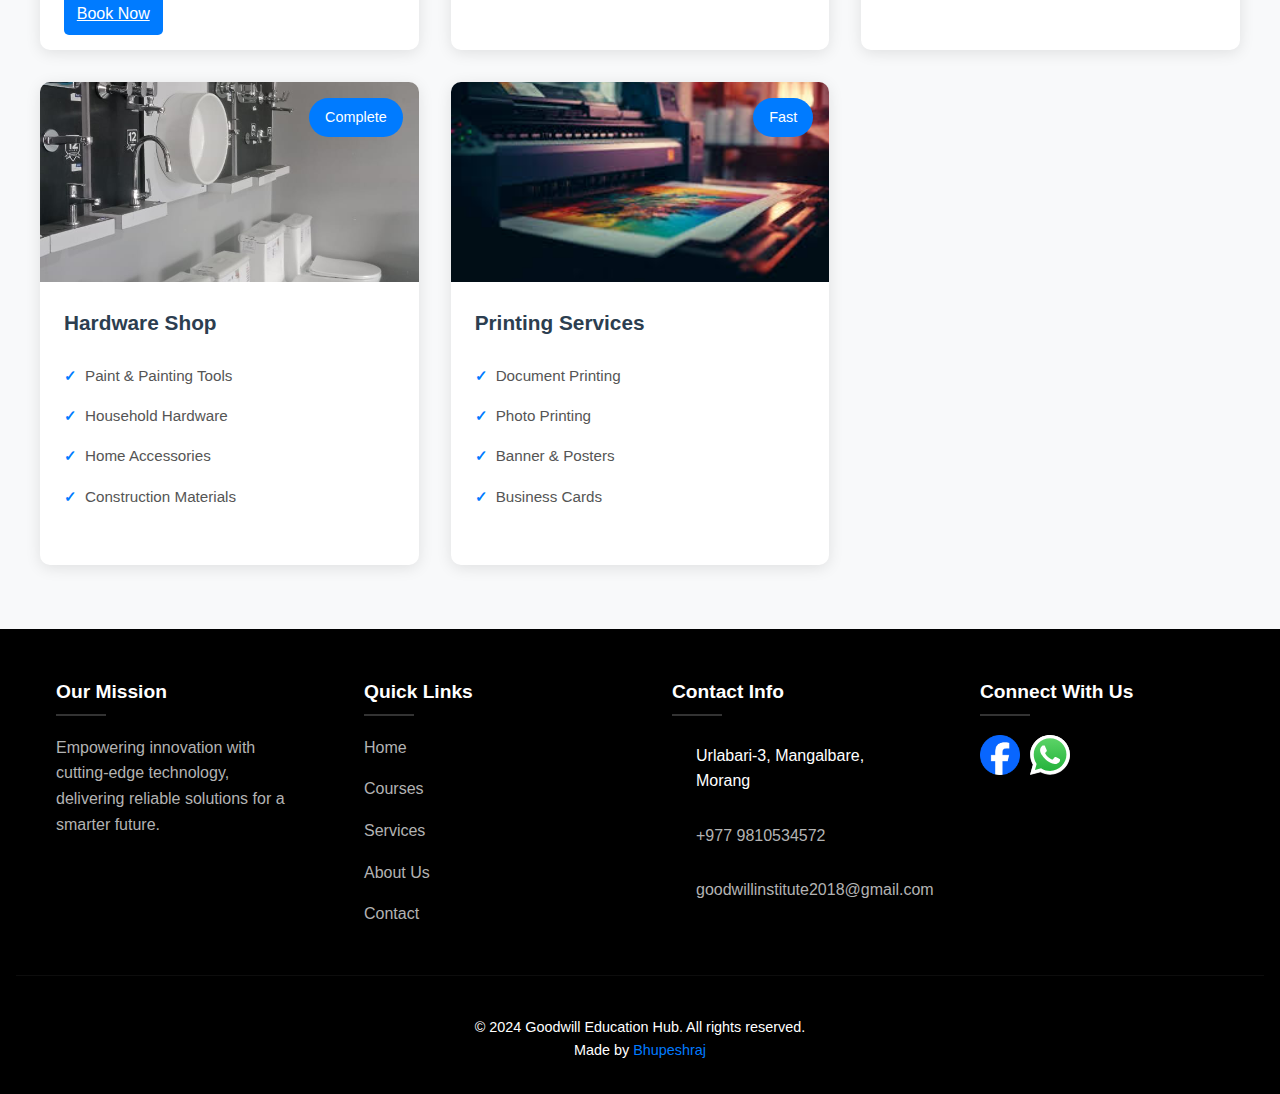
==== commit 97c60e17: "Updated index.html, styles, and added an image" ====
--- a/index.html
+++ b/index.html
@@ -63,6 +63,14 @@
                 </div>
             </div>
         </section>
+
+        <!-- About Us Section -->
+        <section class="about" id="about">
+            <div class="about-container">
+                <h2>About Us</h2>
+                <p>Goodwill Education Hub is dedicated to providing quality education and professional training. With years of experience in teaching, we focus on practical skills, personalized learning, and career-oriented courses. Our mission is to help students and professionals achieve their goals with affordable and accessible education. Whether you're looking to enhance your computer skills, learn a new language, or prepare for job-oriented exams, we are here to guide you every step of the way.</p>
+            </div>
+        </section>
     </header>
 
     <main>
@@ -198,24 +206,27 @@
                             <li>Photo Editing</li>
                             <li>Digital & Print Delivery</li>
                         </ul>
-                        <button class="service-btn">Book Now</button>
-                    </div>
-                </div>
-
-                <div class="service-card">
-                    <div class="service-image">
-                        <img src="images/computerrepair.jpg" alt="Computer Repair">
-                        <div class="service-tag">Expert</div>
-                    </div>
-                    <div class="service-content">
-                        <h3>Computer Repair</h3>
-                        <ul class="service-features">
-                            <li>Hardware Troubleshooting</li>
-                            <li>Software Installation</li>
-                            <li>Virus Removal</li>
-                            <li>Data Recovery</li>
-                        </ul>
-                        <button class="service-btn">Get Help</button>
+                        <a href="https://wa.me/9852024812?text=Hello,%20I%20want%20to%20book%20a%20service!" 
+                            class="service-btn" target="_blank">
+                            Book Now
+                            </a>
+                    </div>
+                </div>
+
+                <div class="service-card">
+                    <div class="service-image">
+                        <img src="images/onlineform.jpg" alt="Computer Repair">
+                        <div class="service-tag">Fast</div>
+                    </div>
+                    <div class="service-content">
+                        <h3>Online Form Fill-up</h3>
+                        <ul class="service-features">
+                            <li>Easy Assistance</li>
+                            <li>Error Free</li>
+                            <li>Fast service</li>
+                            <li>Affordable</li>
+                        </ul>
+                        <!-- <button class="service-btn">Get Help</button> -->
                     </div>
                 </div>
 
@@ -232,7 +243,7 @@
                             <li>Switches & Sockets</li>
                             <li>Electronic Accessories</li>
                         </ul>
-                        <button class="service-btn">Shop Now</button>
+                        <!-- <button class="service-btn">Shop Now</button> -->
                     </div>
                 </div>
 
@@ -249,7 +260,7 @@
                             <li>Home Accessories</li>
                             <li>Construction Materials</li>
                         </ul>
-                        <button class="service-btn">Explore</button>
+                        <!-- <button class="service-btn">Explore</button> -->
                     </div>
                 </div>
 
@@ -266,7 +277,7 @@
                             <li>Banner & Posters</li>
                             <li>Business Cards</li>
                         </ul>
-                        <button class="service-btn">Print Now</button>
+                        <!-- <button class="service-btn">Print Now</button> -->
                     </div>
                 </div>
             </div>
@@ -277,8 +288,8 @@
     <footer class="footer">
         <div class="footer-content">
             <div class="footer-section">
-                <h3>About Us</h3>
-                <p>We are committed to providing quality education and professional training to help students achieve their career goals.</p>
+                <h3>Our Mission</h3>
+                <p>Empowering innovation with cutting-edge technology, delivering reliable solutions for a smarter future.</p>
                 <div class="social-links">
                     <!-- <a href="#" class="social-icon"><i class="fab fa-facebook-f"></i></a>
                     <a href="#" class="social-icon"><i class="fab fa-instagram"></i></a> -->
@@ -306,8 +317,8 @@
                     </li>
                     <li>
                         <i class="fas fa-phone"></i>
-                        <a href="tel:+9779746977202" class="phone-link">
-                            <span>+977 9746977202</span>
+                        <a href="tel:+9779810534572" class="phone-link">
+                            <span>+977 9810534572</span>
                         </a>
                     </li>
                     <li>
@@ -325,7 +336,7 @@
                     <a href="https://www.facebook.com/share/18yvkXfB19/" class="social-icon" target="_blank" rel="noopener">
                         <img src="images/facebookicon2.webp" alt="Facebook">
                     </a>
-                    <a href="https://wa.me/981-6933687" class="social-icon" target="_blank" rel="noopener">
+                    <a href="https://wa.me/9852024812" class="social-icon" target="_blank" rel="noopener">
                         <img src="images/whatsappicon2.svg" alt="WhatsApp">
                     </a>
                 </div>
@@ -335,7 +346,7 @@
         <div class="footer-bottom">
             <div class="footer-bottom-content">
                 <p>&copy; 2024 Goodwill Education Hub. All rights reserved.</p>
-                
+                <p>Made by <a href="https://bhupeshnepal.com.np" class="made-by">Bhupeshraj</a></p>
             </div>
         </div>
     </footer>
--- a/style.css
+++ b/style.css
@@ -739,6 +739,18 @@
 .footer-bottom-content:hover p {
     transform: scale(1.02);
     color: #fff;
+}
+
+/* Made by Bhupeshraj Link */
+.footer-bottom-content .made-by {
+    color: #007bff;
+    text-decoration: none;
+    transition: color 0.3s, text-shadow 0.3s;
+}
+
+.footer-bottom-content .made-by:hover {
+    color: #0056b3;
+    text-shadow: 0 0 5px rgba(0, 123, 255, 0.5);
 }
 
 /* Responsive Footer */
@@ -1443,3 +1455,26 @@
     }
 }
 
+/* About Us Section */
+.about {
+    padding: 60px 20px;
+    background-color: #f9f9f9;
+    text-align: center;
+}
+
+.about-container {
+    max-width: 800px;
+    margin: 0 auto;
+}
+
+.about h2 {
+    font-size: 2rem;
+    margin-bottom: 20px;
+    color: #333;
+}
+
+.about p {
+    font-size: 1rem;
+    line-height: 1.6;
+    color: #666;
+}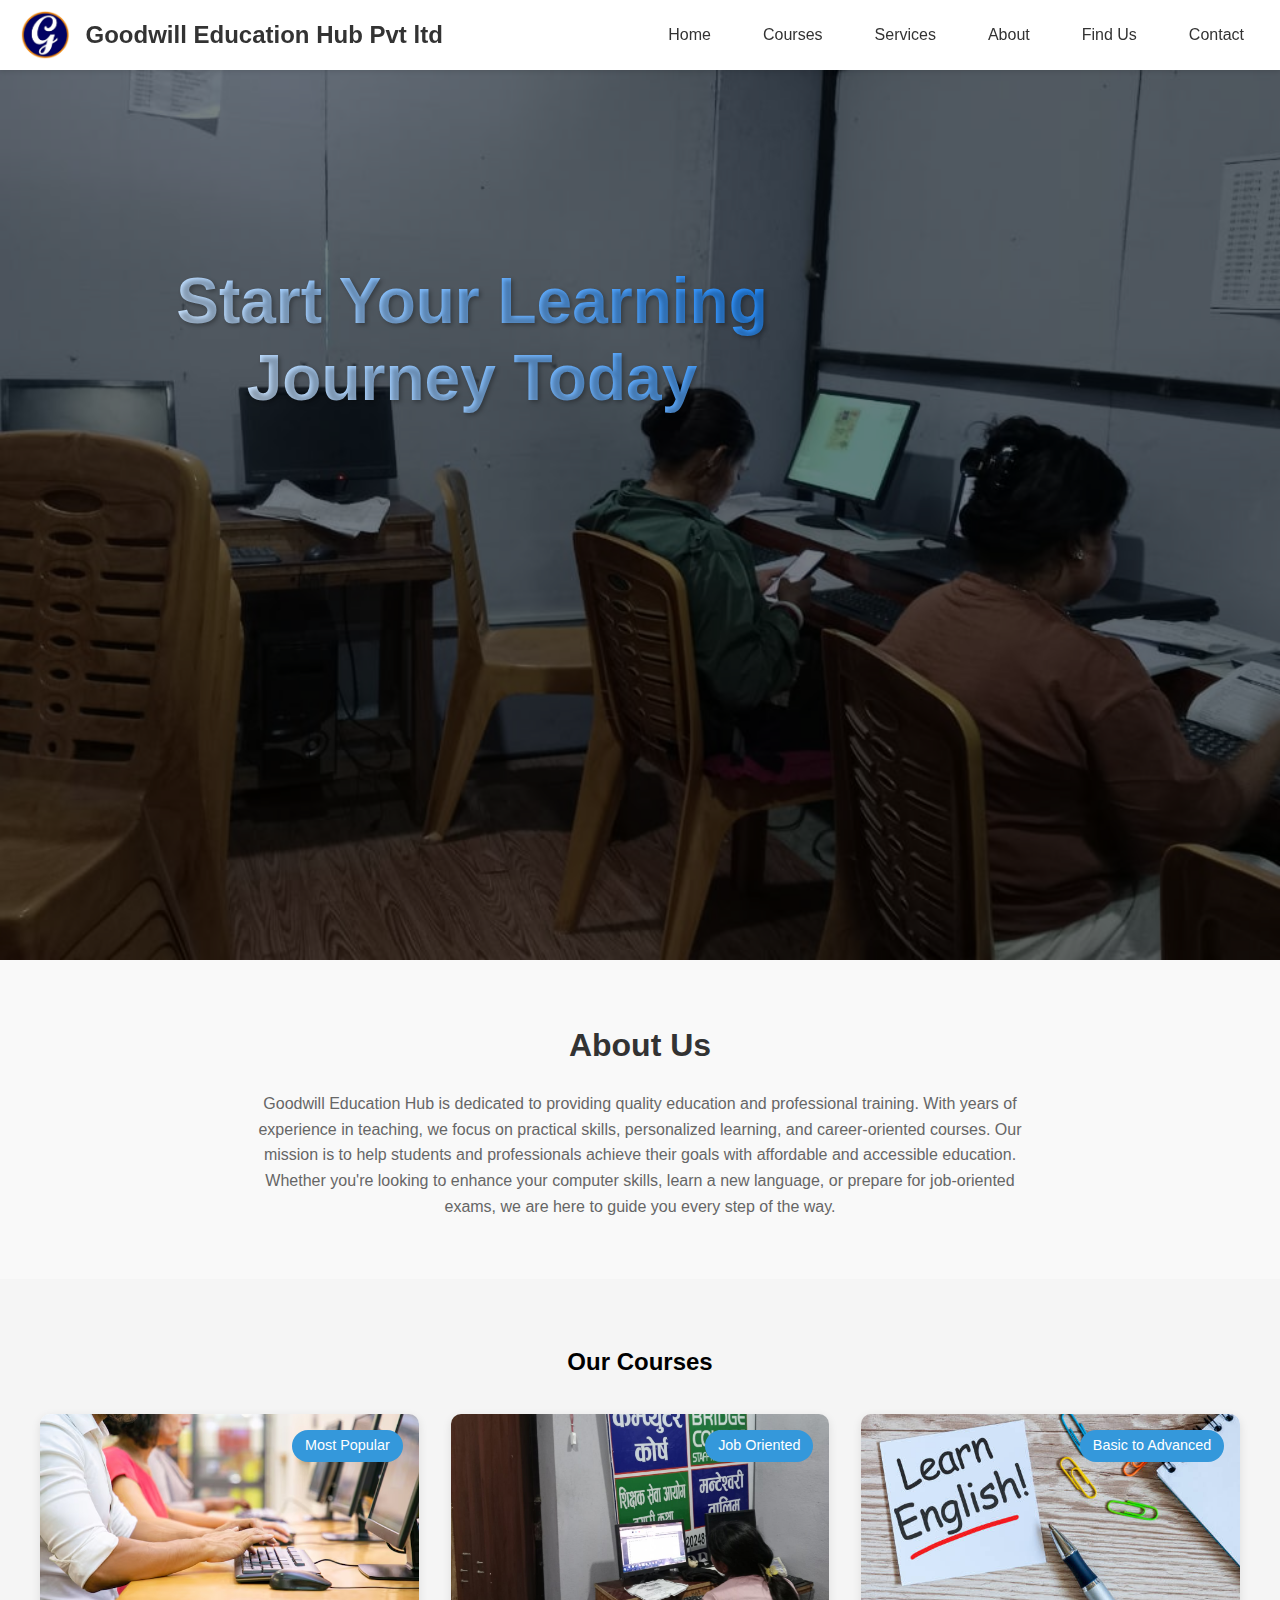
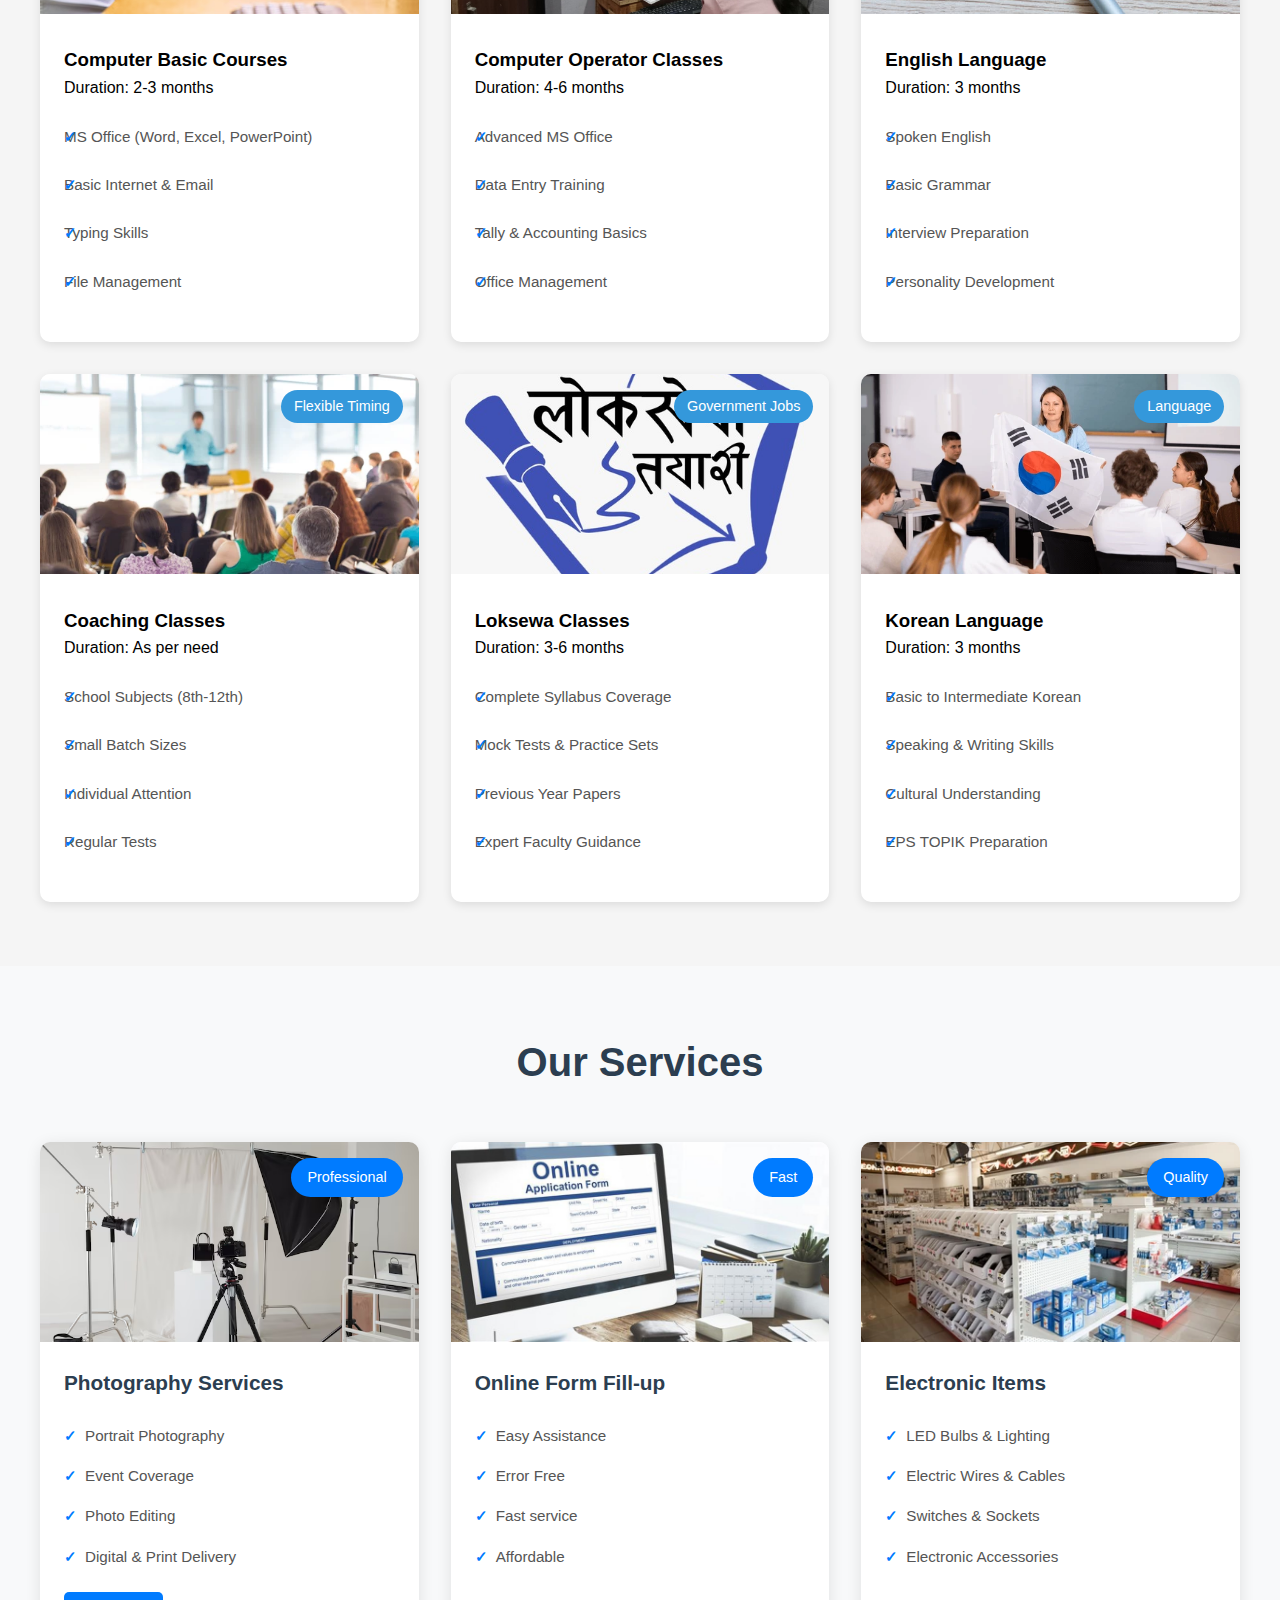
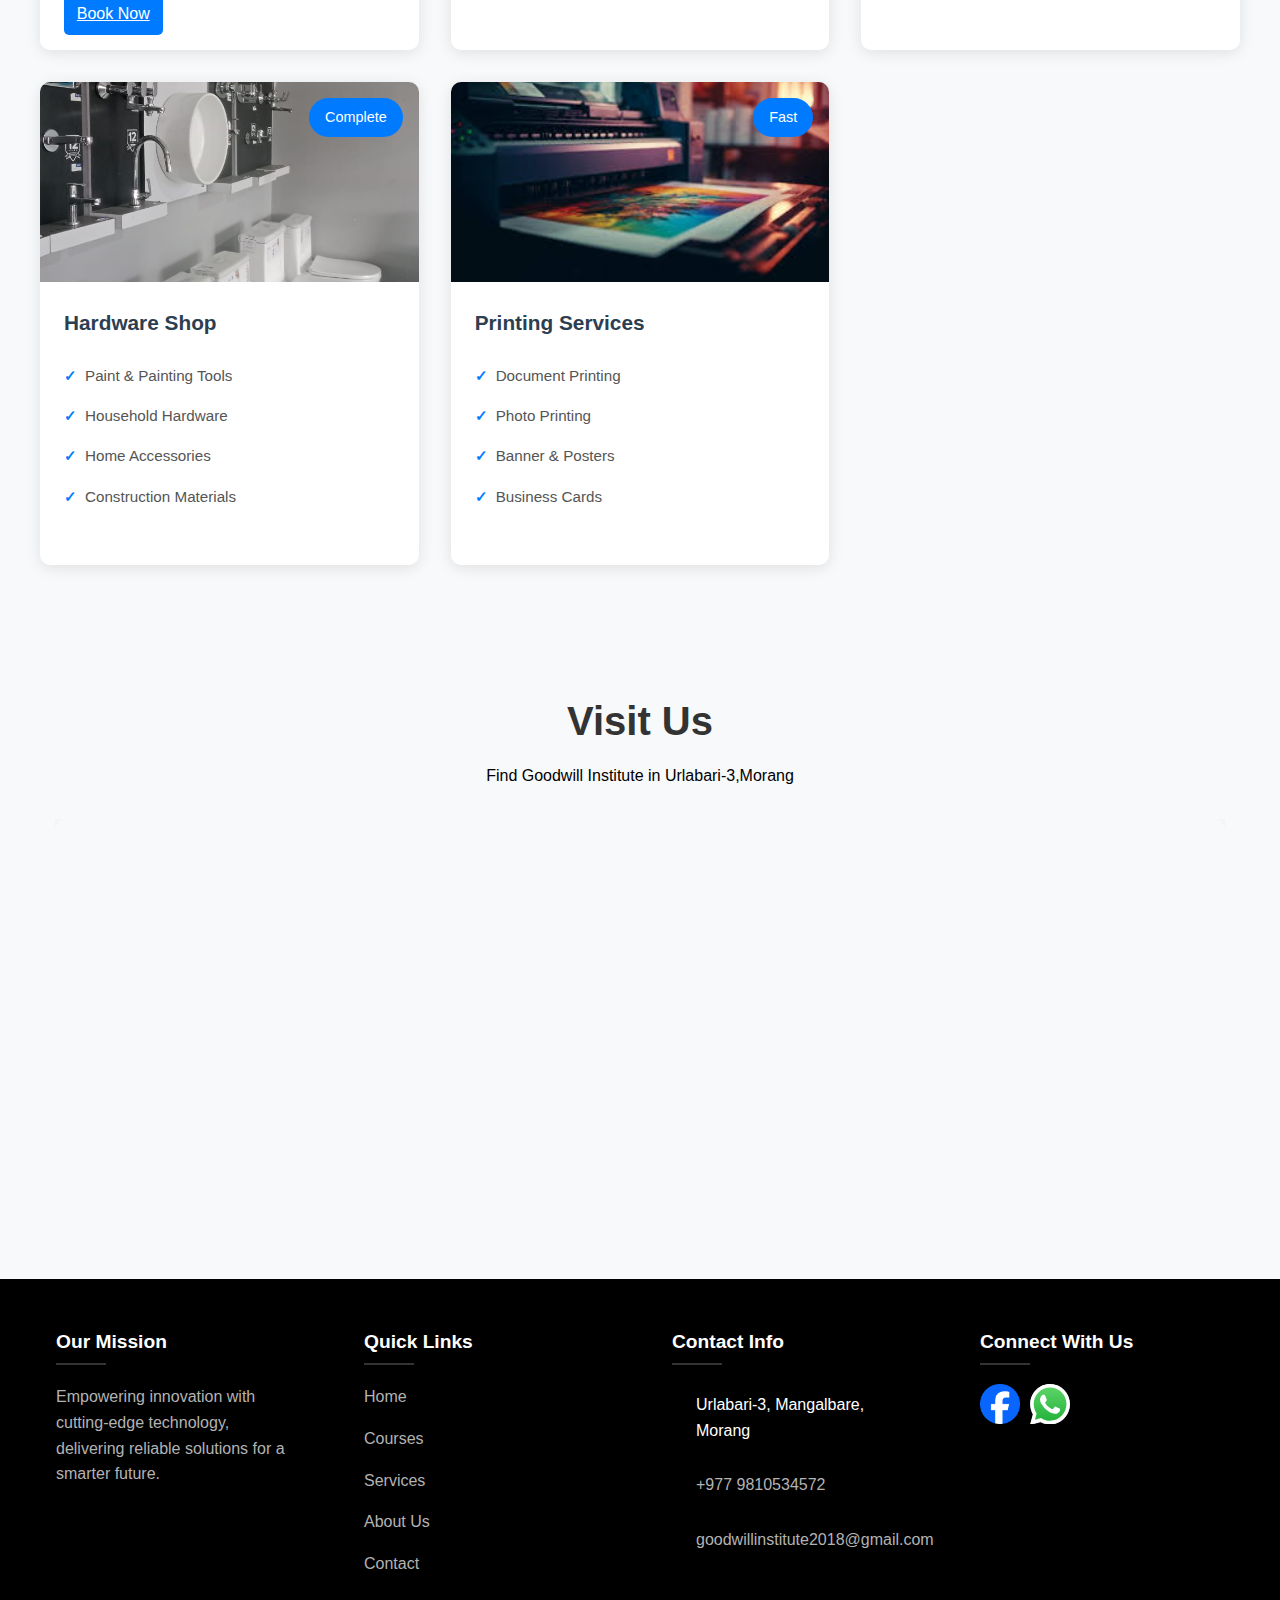
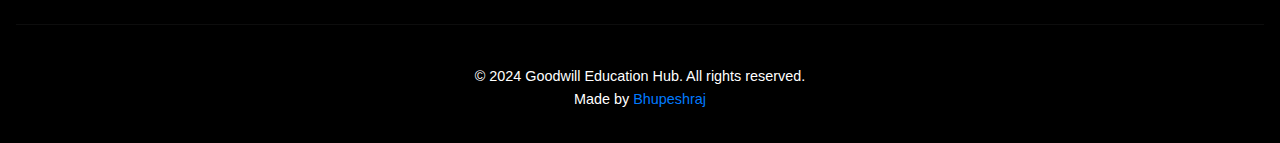
==== commit ab4247ac: "added map and make some changes in style" ====
--- a/index.html
+++ b/index.html
@@ -7,6 +7,7 @@
     <title>Goodwill Education Hub</title>
     <link rel="icon" type="image/x-icon" href="images/logojyadro-removebg-preview.png">
     <link rel="stylesheet" href="style.css">
+    
 </head>
 
 <body id="top">
@@ -34,6 +35,7 @@
                     <li class="nav-item"><a href="#courses">Courses</a></li>
                     <li class="nav-item"><a href="#services">Services</a></li>
                     <li class="nav-item"><a href="#about">About</a></li>
+                    <li class="nav-item"><a href="#find-us">Find Us</a></li>
                     <li class="nav-item"><a href="#contact">Contact</a></li>
                 </ul>
             </div>
@@ -71,6 +73,8 @@
                 <p>Goodwill Education Hub is dedicated to providing quality education and professional training. With years of experience in teaching, we focus on practical skills, personalized learning, and career-oriented courses. Our mission is to help students and professionals achieve their goals with affordable and accessible education. Whether you're looking to enhance your computer skills, learn a new language, or prepare for job-oriented exams, we are here to guide you every step of the way.</p>
             </div>
         </section>
+
+        <!-- <iframe src="https://www.google.com/maps/embed?pb=!1m18!1m12!1m3!1d3389.080777482678!2d87.5962672804697!3d26.6645291169659!2m3!1f0!2f0!3f0!3m2!1i1024!2i768!4f13.1!3m3!1m2!1s0x39e5897e226fa409%3A0xb83a1a484920605c!2sGoodwill%20Institute!5e1!3m2!1sen!2snp!4v1742358130491!5m2!1sen!2snp" width="600" height="450" style="border:0;" allowfullscreen="" loading="lazy" referrerpolicy="no-referrer-when-downgrade"></iframe> -->
     </header>
 
     <main>
@@ -282,6 +286,39 @@
                 </div>
             </div>
         </section>
+
+        <!-- Map Section -->
+        <!-- Map Section -->
+<section class="map-section" id="find-us">
+    <div class="container">
+        <!-- Section Title -->
+        <div class="section-header">
+            <h2>Visit Us</h2>
+            <p>Find Goodwill Institute in Urlabari-3,Morang</p>
+        </div>
+        
+        <!-- Map Container -->
+        <div class="map-container">
+            <!-- Google Maps Embed -->
+            <div class="map-wrapper">
+                <iframe 
+                    src="https://www.google.com/maps/embed?pb=!1m18!1m12!1m3!1d3389.080777482678!2d87.5962672804697!3d26.6645291169659!2m3!1f0!2f0!3f0!3m2!1i1024!2i768!4f13.1!3m3!1m2!1s0x39e5897e226fa409%3A0xb83a1a484920605c!2sGoodwill%20Institute!5e1!3m2!1sen!2snp!4v1742358130491!5m2!1sen!2snp" width="600" height="450" style="border:0;" allowfullscreen="" loading="lazy" referrerpolicy="no-referrer-when-downgrade"
+                    title="Goodwill Institute Location">
+                </iframe>
+            </div>
+
+            <!-- Get Directions Button -->
+            <div class="directions-container">
+                <button class="directions-btn" onclick="getDirections()">
+                    <i class="fa-solid fa-route"></i>
+                    Get Directions
+                </button>
+            </div>
+
+            
+        </div>
+    </div>
+</section>
     </main>
 
     <!-- Footer -->
@@ -354,4 +391,4 @@
     <script src="script.js"></script>
 </body>
 
-</html>
+</html>--- a/style.css
+++ b/style.css
@@ -1477,4 +1477,215 @@
     font-size: 1rem;
     line-height: 1.6;
     color: #666;
+}
+
+/* Map Section Styles */
+.map-section {
+    padding: 60px 0;
+    background-color: #f8f9fa;
+}
+
+.container {
+    width: 100%;
+    max-width: 1200px;
+    margin: 0 auto;
+    padding: 0 15px;
+}
+
+.section-header {
+    text-align: center;
+    margin-bottom: 30px;
+}
+
+.section-header h2 {
+    font-size: 2.5rem;
+    color: #333;
+    margin-bottom: 10px;
+}
+
+/* Map Container Styles */
+.map-container {
+    width: 100%;
+    max-width: 1200px;
+    height: 400px;
+    margin: 0 auto;
+    position: relative;
+    overflow: hidden;
+}
+
+.map {
+    width: 100%;
+    height: 100%;
+}
+
+.map-wrapper {
+    width: 100%;
+    position: relative;
+    padding-bottom: 56.25%; /* 16:9 Aspect Ratio */
+    height: 0;
+    overflow: hidden;
+    border-radius: 10px;
+    box-shadow: 0 4px 15px rgba(0, 0, 0, 0.1);
+}
+
+.map-wrapper iframe {
+    position: absolute;
+    top: 0;
+    left: 0;
+    width: 100%;
+    height: 100%;
+    border: none;
+}
+
+/* Directions Button Styles */
+.directions-container {
+    margin: 20px 0;
+    width: 100%;
+    text-align: center;
+}
+
+.directions-btn {
+    display: inline-flex;
+    align-items: center;
+    gap: 10px;
+    padding: 12px 25px;
+    background-color: #007bff;
+    color: white;
+    border: none;
+    border-radius: 8px;
+    font-size: 1rem;
+    font-weight: 500;
+    cursor: pointer;
+    transition: all 0.3s ease;
+    box-shadow: 0 2px 8px rgba(0, 123, 255, 0.3);
+}
+
+.directions-btn:hover {
+    background-color: #0056b3;
+    transform: translateY(-2px);
+    box-shadow: 0 4px 12px rgba(0, 123, 255, 0.4);
+}
+
+@media (max-width: 1200px) {
+    .map-container {
+        max-width: 800px;
+    }
+}
+
+@media (max-width: 992px) {
+    .map-container {
+        max-width: 700px;
+    }
+}
+
+@media (max-width: 768px) {
+    .section-header h2 {
+        font-size: 2rem;
+    }
+
+    .map-container {
+        max-width: 600px;
+    }
+}
+
+@media (max-width: 576px) {
+    .section-header h2 {
+        font-size: 1.8rem;
+    }
+
+    .map-container {
+        max-width: 100%;
+        padding: 0 10px;
+    }
+
+    .map-wrapper {
+        padding-bottom: 75%; /* Taller aspect ratio for mobile */
+    }
+}
+
+/* Location Details Styles */
+.location-details {
+    width: 100%;
+    max-width: 800px;
+    margin: 30px auto 0;
+    padding: 20px;
+    background: white;
+    border-radius: 10px;
+    box-shadow: 0 2px 10px rgba(0,0,0,0.05);
+    display: grid;
+    grid-template-columns: repeat(auto-fit, minmax(250px, 1fr));
+    gap: 20px;
+}
+
+.info-item {
+    display: flex;
+    align-items: flex-start;
+    gap: 15px;
+    padding: 15px;
+    border-radius: 8px;
+    transition: all 0.3s ease;
+}
+
+.info-item:hover {
+    background: #f8f9fa;
+    transform: translateY(-2px);
+}
+
+.info-item i {
+    color: #007bff;
+    font-size: 1.2rem;
+    margin-top: 3px;
+}
+
+.info-text h4 {
+    margin: 0 0 5px 0;
+    color: #333;
+    font-size: 1.1rem;
+}
+
+.info-text p {
+    margin: 0;
+    color: #666;
+    font-size: 0.95rem;
+}
+
+.info-text a {
+    color: #007bff;
+    text-decoration: none;
+    transition: color 0.3s ease;
+}
+
+.info-text a:hover {
+    color: #0056b3;
+}
+
+/* Responsive Styles */
+@media (max-width: 480px) {
+    .location-details {
+        grid-template-columns: 1fr;
+        padding: 15px;
+    }
+
+    .info-item {
+        padding: 10px;
+    }
+
+    .directions-btn {
+        width: 100%;
+        justify-content: center;
+        padding: 15px 20px;
+    }
+}
+
+/* Responsive adjustments */
+@media screen and (max-width: 768px) {
+    .map-container {
+        height: 300px;
+        margin: 1rem auto;
+    }
+}
+
+/* Ensure map doesn't overflow */
+.map img {
+    max-width: none;
 }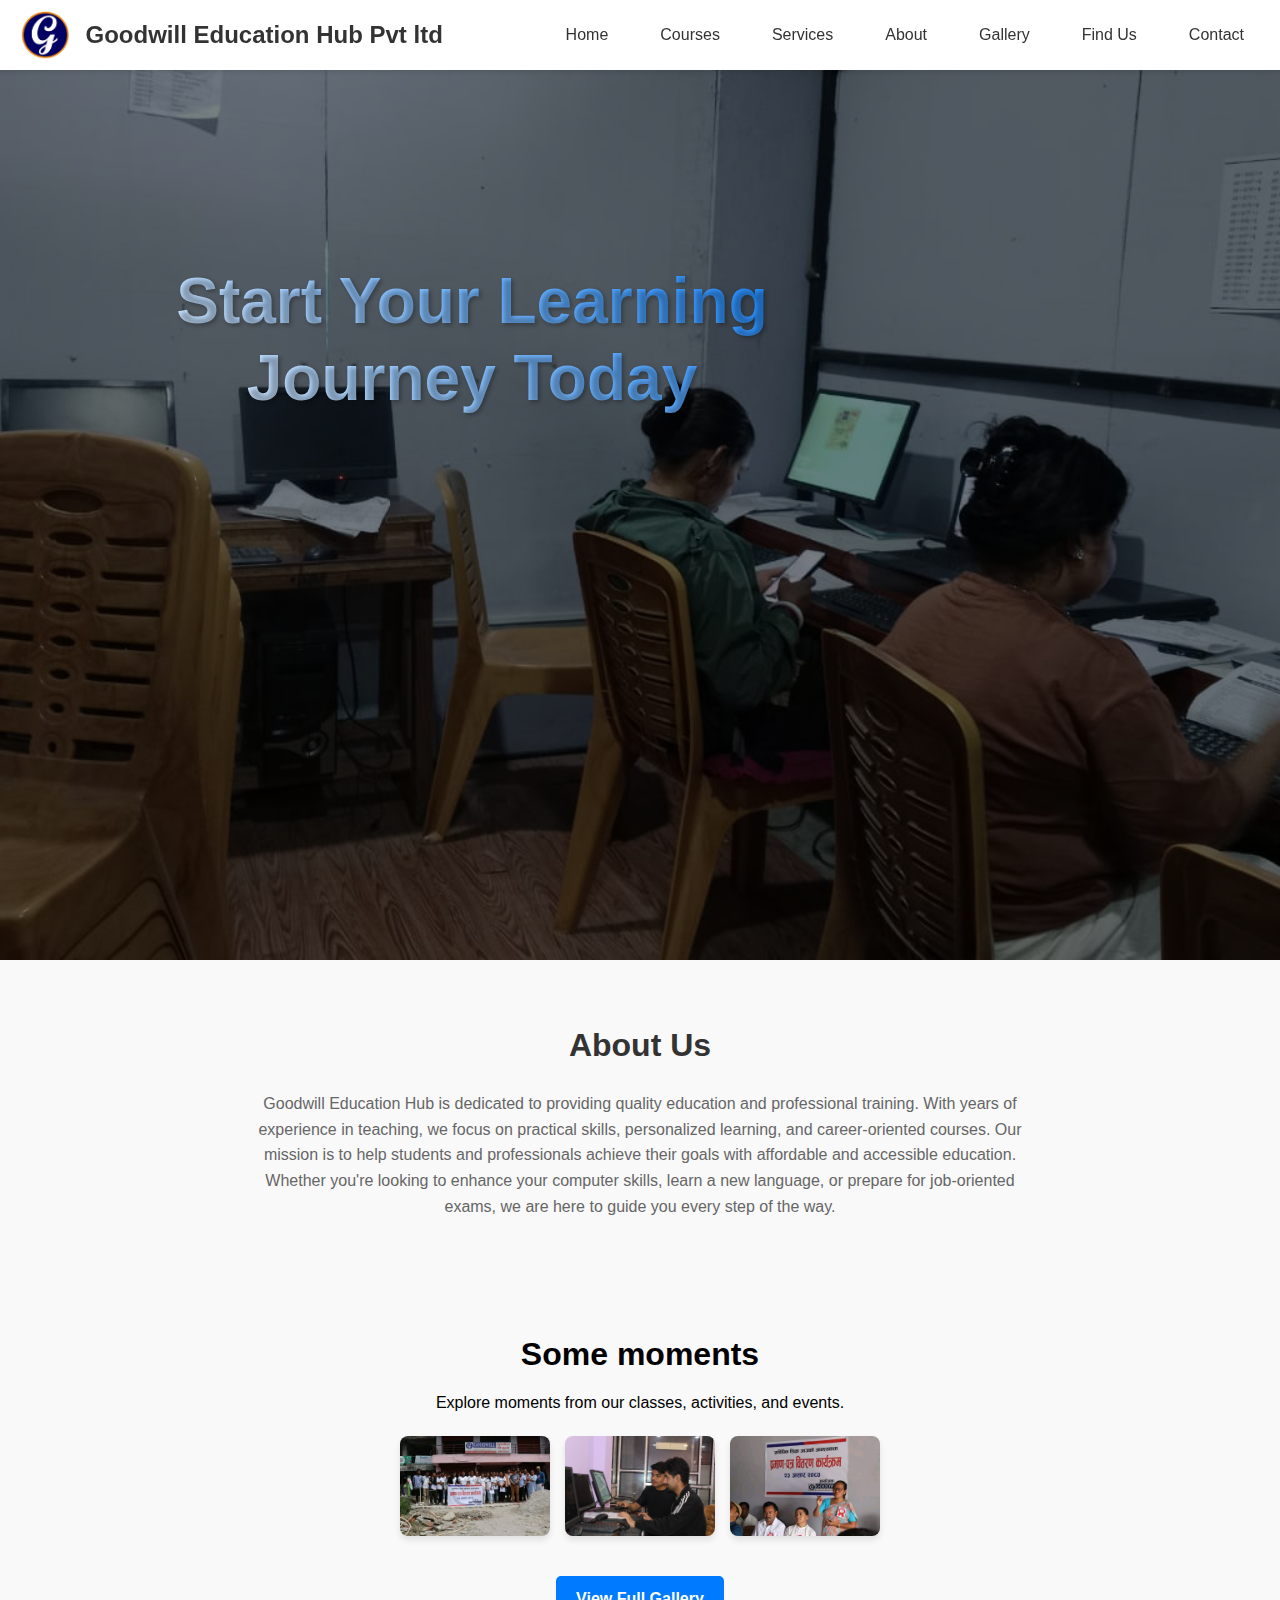
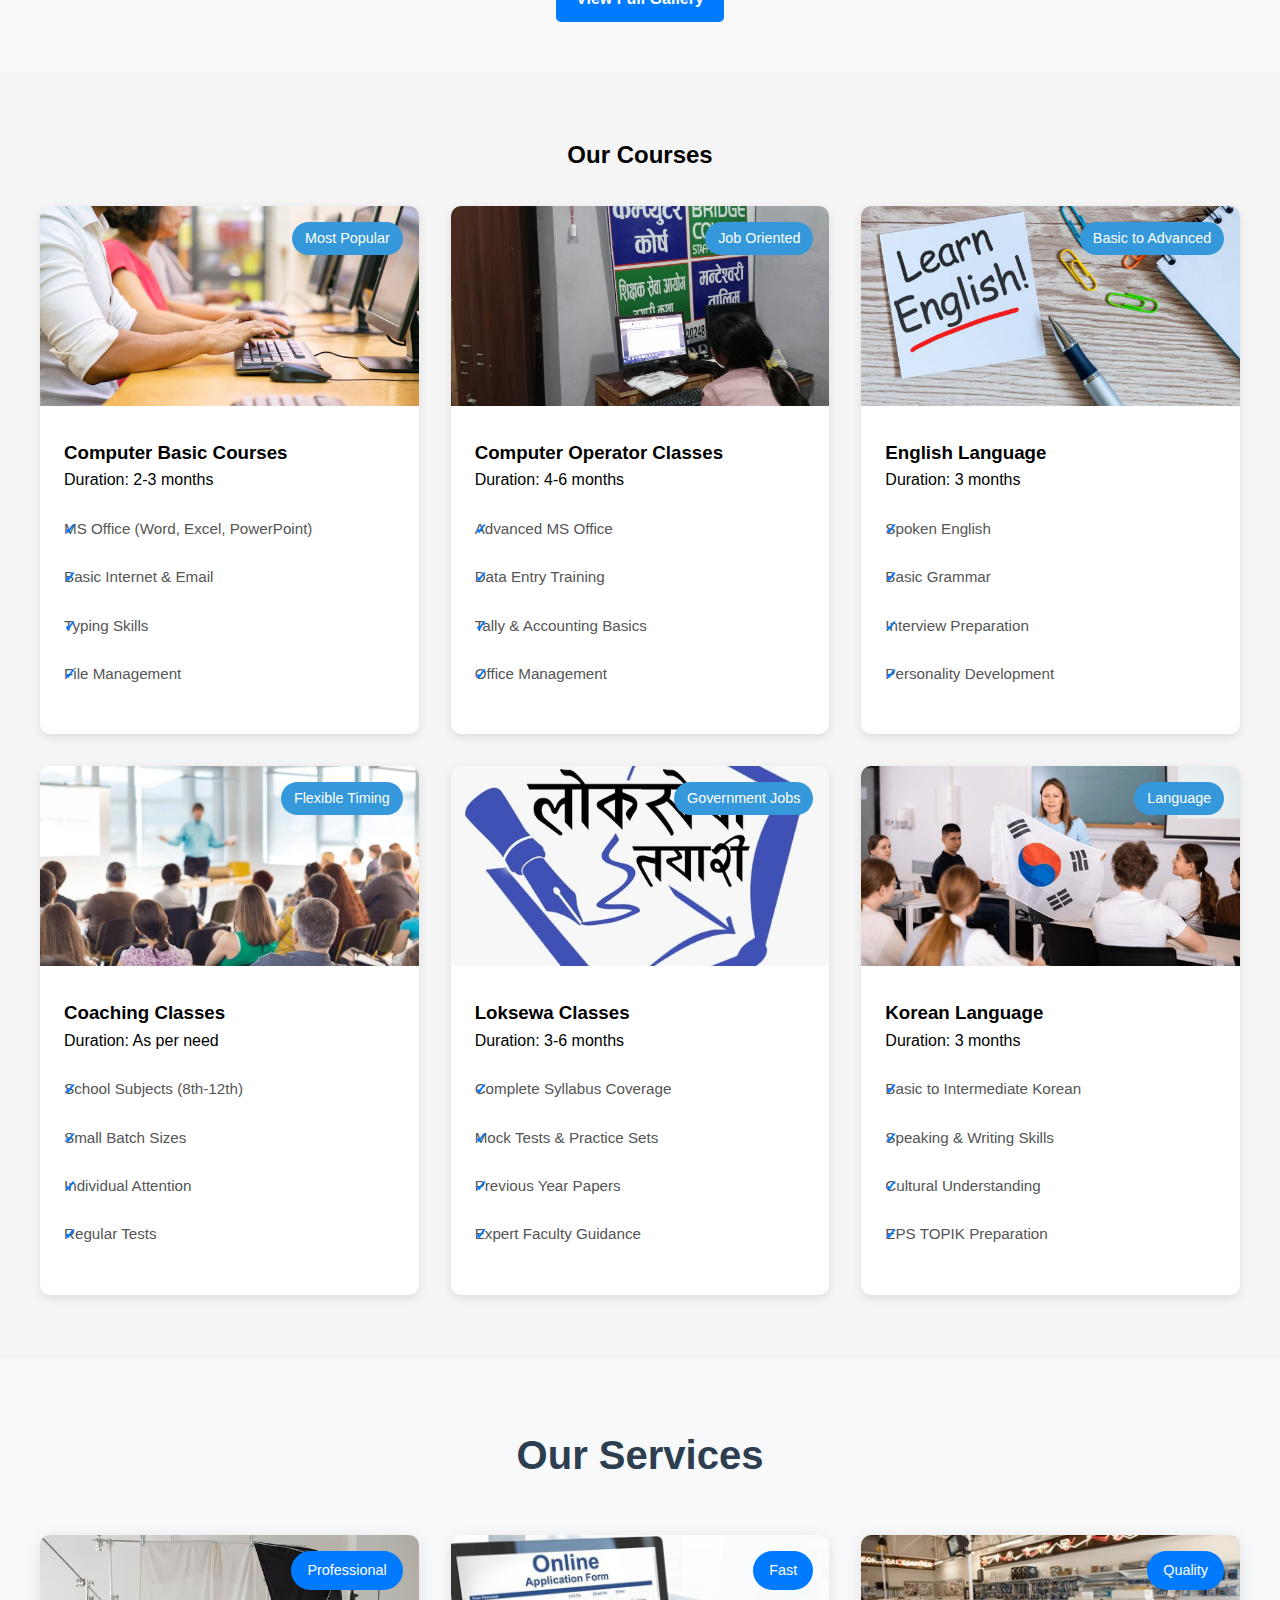
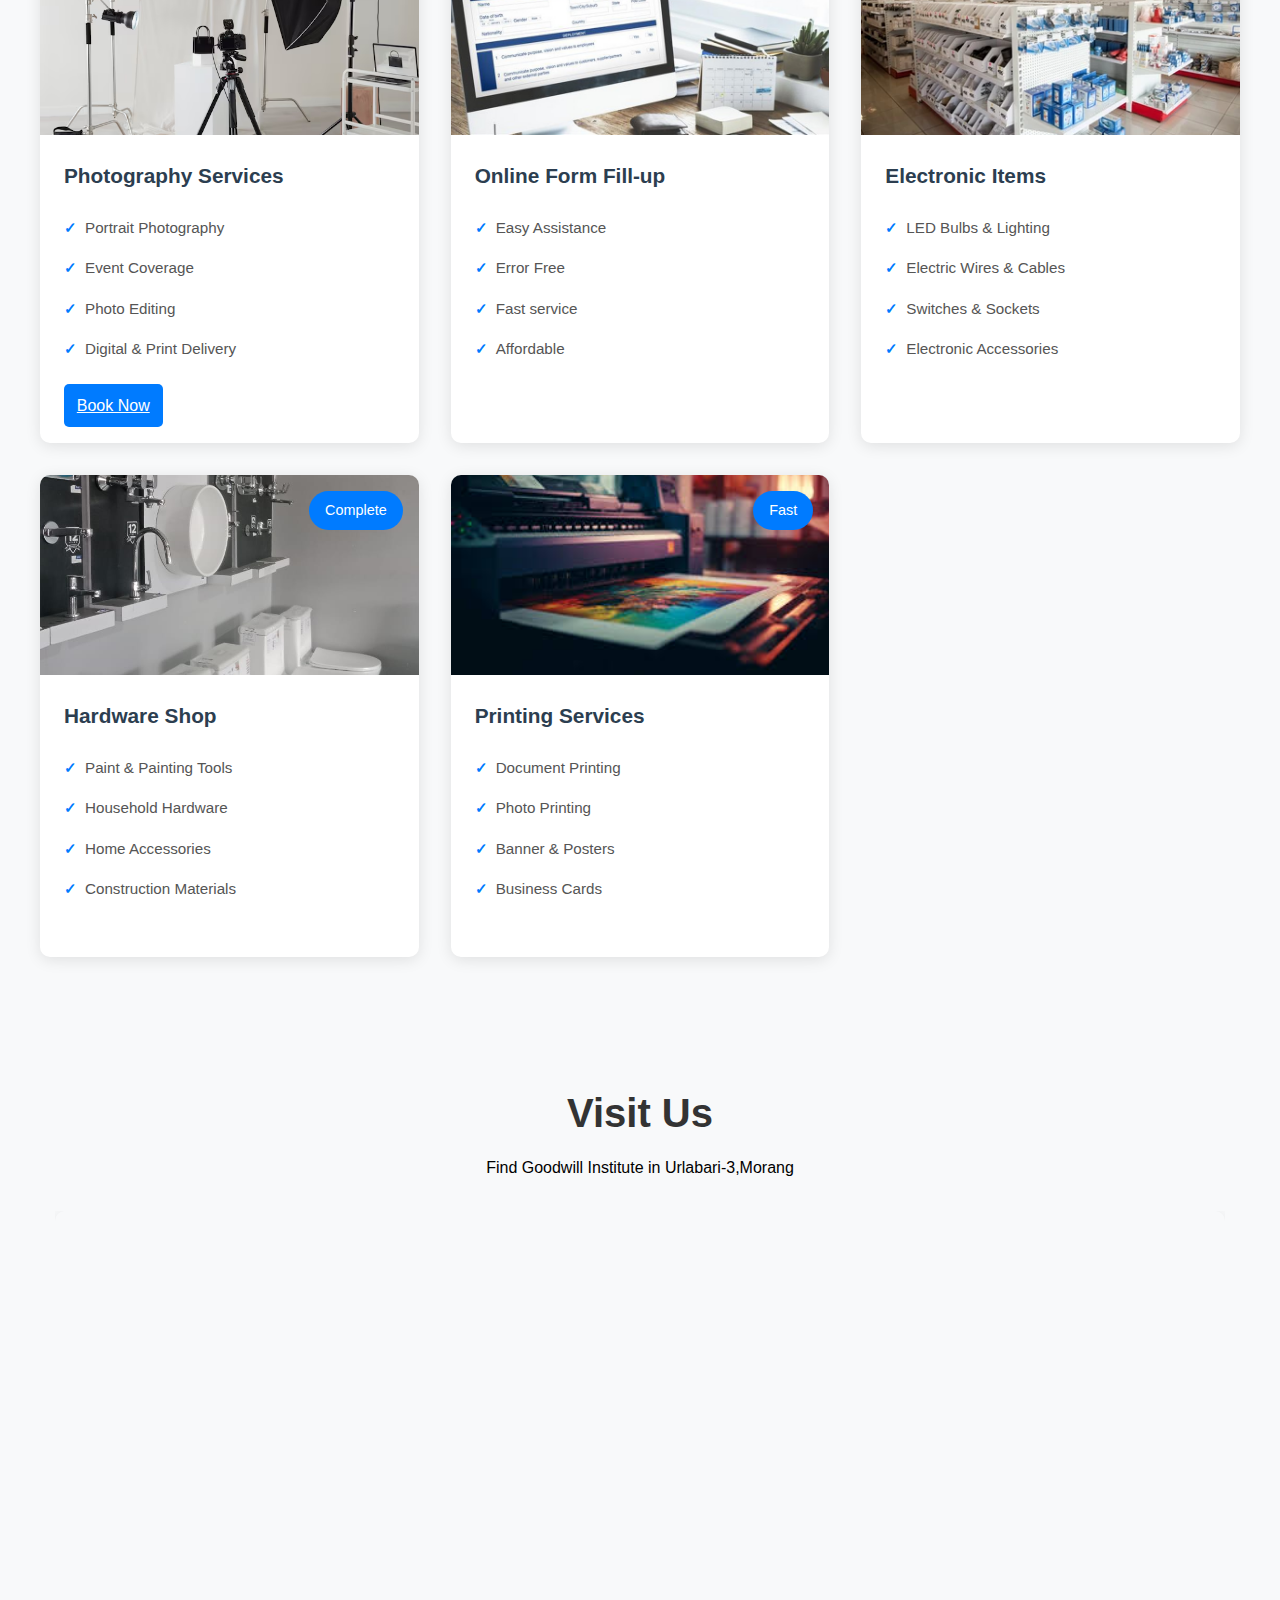
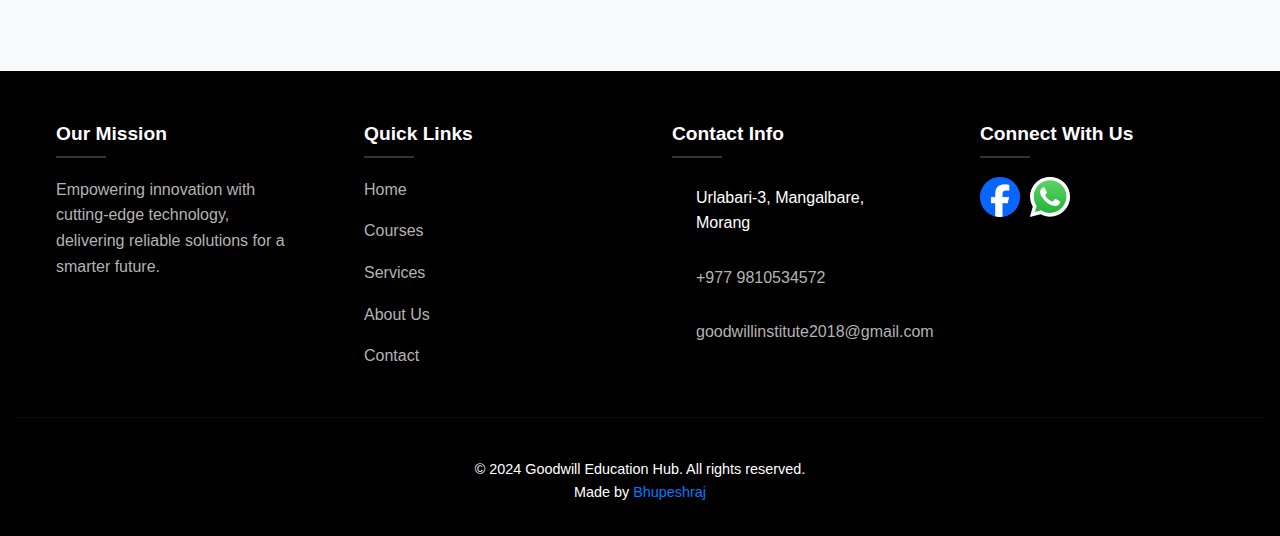
==== commit 6667238f: "added gallery secction" ====
--- a/index.html
+++ b/index.html
@@ -35,6 +35,7 @@
                     <li class="nav-item"><a href="#courses">Courses</a></li>
                     <li class="nav-item"><a href="#services">Services</a></li>
                     <li class="nav-item"><a href="#about">About</a></li>
+                    <li class="nav-item"><a href="#gallery">Gallery</a></li>
                     <li class="nav-item"><a href="#find-us">Find Us</a></li>
                     <li class="nav-item"><a href="#contact">Contact</a></li>
                 </ul>
@@ -73,6 +74,23 @@
                 <p>Goodwill Education Hub is dedicated to providing quality education and professional training. With years of experience in teaching, we focus on practical skills, personalized learning, and career-oriented courses. Our mission is to help students and professionals achieve their goals with affordable and accessible education. Whether you're looking to enhance your computer skills, learn a new language, or prepare for job-oriented exams, we are here to guide you every step of the way.</p>
             </div>
         </section>
+
+        <!-- Gallery Section -->
+<section class="gallery-section" id="gallery">
+    <div class="gallery-container">
+        <h2>Some moments</h2>
+        <p>Explore moments from our classes, activities, and events.</p>
+        
+        <div class="gallery-preview">
+            <img src="moments/IMG-20250328-WA0004.jpg" alt="Gallery Image 1">
+            <img src="moments/WhatsApp Image 2025-03-28 at 13.02.36_a3686866.jpg" alt="Gallery Image 2">
+            <img src="moments/IMG-20250328-WA0001.jpg" alt="Gallery Image 3">
+        </div>
+
+        <a href="moments.html" class="gallery-btn">View Full Gallery</a>
+    </div>
+</section>
+
 
         <!-- <iframe src="https://www.google.com/maps/embed?pb=!1m18!1m12!1m3!1d3389.080777482678!2d87.5962672804697!3d26.6645291169659!2m3!1f0!2f0!3f0!3m2!1i1024!2i768!4f13.1!3m3!1m2!1s0x39e5897e226fa409%3A0xb83a1a484920605c!2sGoodwill%20Institute!5e1!3m2!1sen!2snp!4v1742358130491!5m2!1sen!2snp" width="600" height="450" style="border:0;" allowfullscreen="" loading="lazy" referrerpolicy="no-referrer-when-downgrade"></iframe> -->
     </header>
@@ -302,8 +320,9 @@
             <!-- Google Maps Embed -->
             <div class="map-wrapper">
                 <iframe 
-                    src="https://www.google.com/maps/embed?pb=!1m18!1m12!1m3!1d3389.080777482678!2d87.5962672804697!3d26.6645291169659!2m3!1f0!2f0!3f0!3m2!1i1024!2i768!4f13.1!3m3!1m2!1s0x39e5897e226fa409%3A0xb83a1a484920605c!2sGoodwill%20Institute!5e1!3m2!1sen!2snp!4v1742358130491!5m2!1sen!2snp" width="600" height="450" style="border:0;" allowfullscreen="" loading="lazy" referrerpolicy="no-referrer-when-downgrade"
-                    title="Goodwill Institute Location">
+                src="https://www.google.com/maps/embed?pb=!1m18!1m12!1m3!1d3389.080777482678!2d87.5962672804697!3d26.6645291169659!2m3!1f0!2f0!3f0!3m2!1i1024!2i768!4f13.1!3m3!1m2!1s0x39e5897e226fa409%3A0xb83a1a484920605c!2sGoodwill%20Institute!5e1!3m2!1sen!2snp!4v1742358130491!5m2!1sen!2snp" width="300" height="200" style="border:0;" allowfullscreen="" loading="lazy" referrerpolicy="no-referrer-when-downgrade"
+
+                title="Goodwill Institute Location">
                 </iframe>
             </div>
 
--- a/style.css
+++ b/style.css
@@ -1688,4 +1688,45 @@
 /* Ensure map doesn't overflow */
 .map img {
     max-width: none;
-}+}
+
+.gallery-section {
+    text-align: center;
+    padding: 50px 20px;
+    background: #f9f9f9;
+}
+
+.gallery-container h2 {
+    font-size: 2em;
+    margin-bottom: 10px;
+}
+
+.gallery-preview {
+    display: flex;
+    justify-content: center;
+    gap: 15px;
+    margin: 20px 0;
+}
+
+.gallery-preview img {
+    width: 150px;
+    height: 100px;
+    object-fit: cover;
+    border-radius: 8px;
+    box-shadow: 0 4px 6px rgba(0, 0, 0, 0.1);
+}
+
+.gallery-btn {
+    display: inline-block;
+    margin-top: 20px;
+    padding: 10px 20px;
+    background: #007bff;
+    color: white;
+    text-decoration: none;
+    border-radius: 5px;
+    font-weight: bold;
+}
+
+.gallery-btn:hover {
+    background: #0056b3;
+}
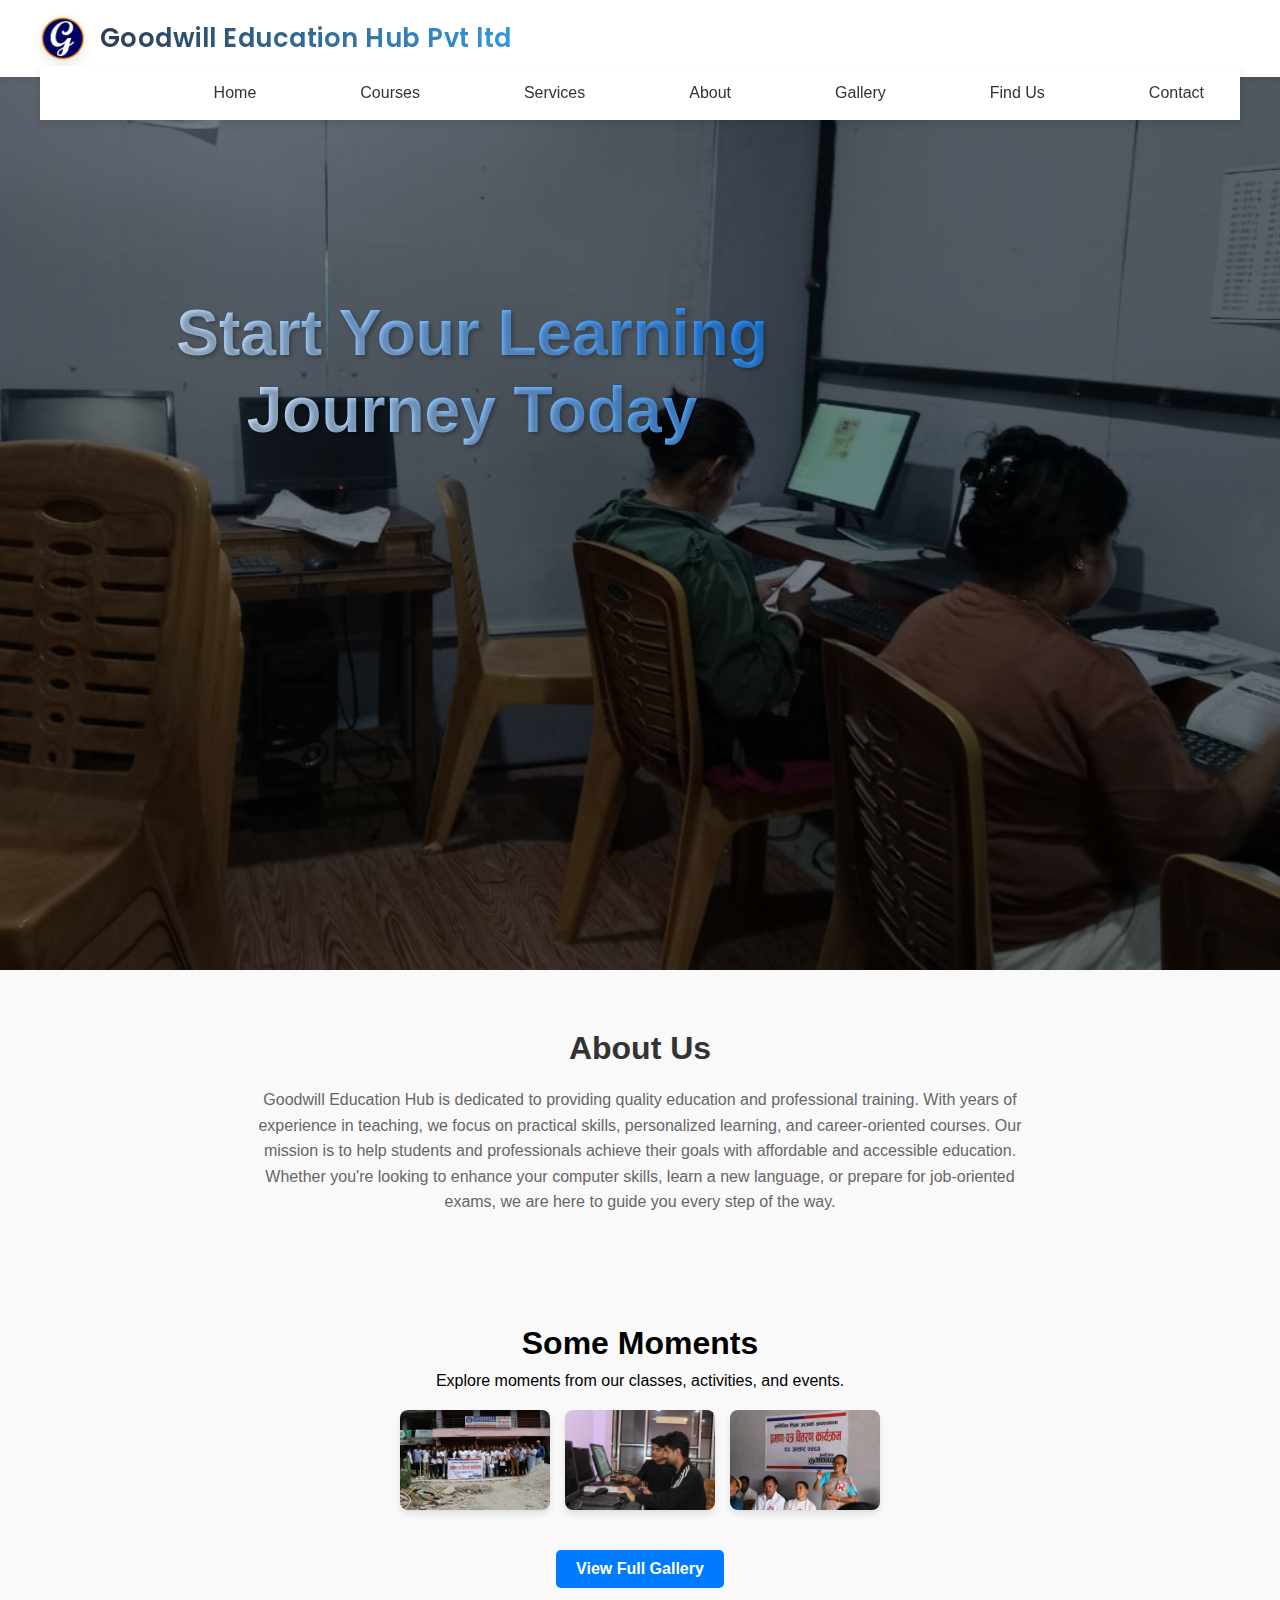
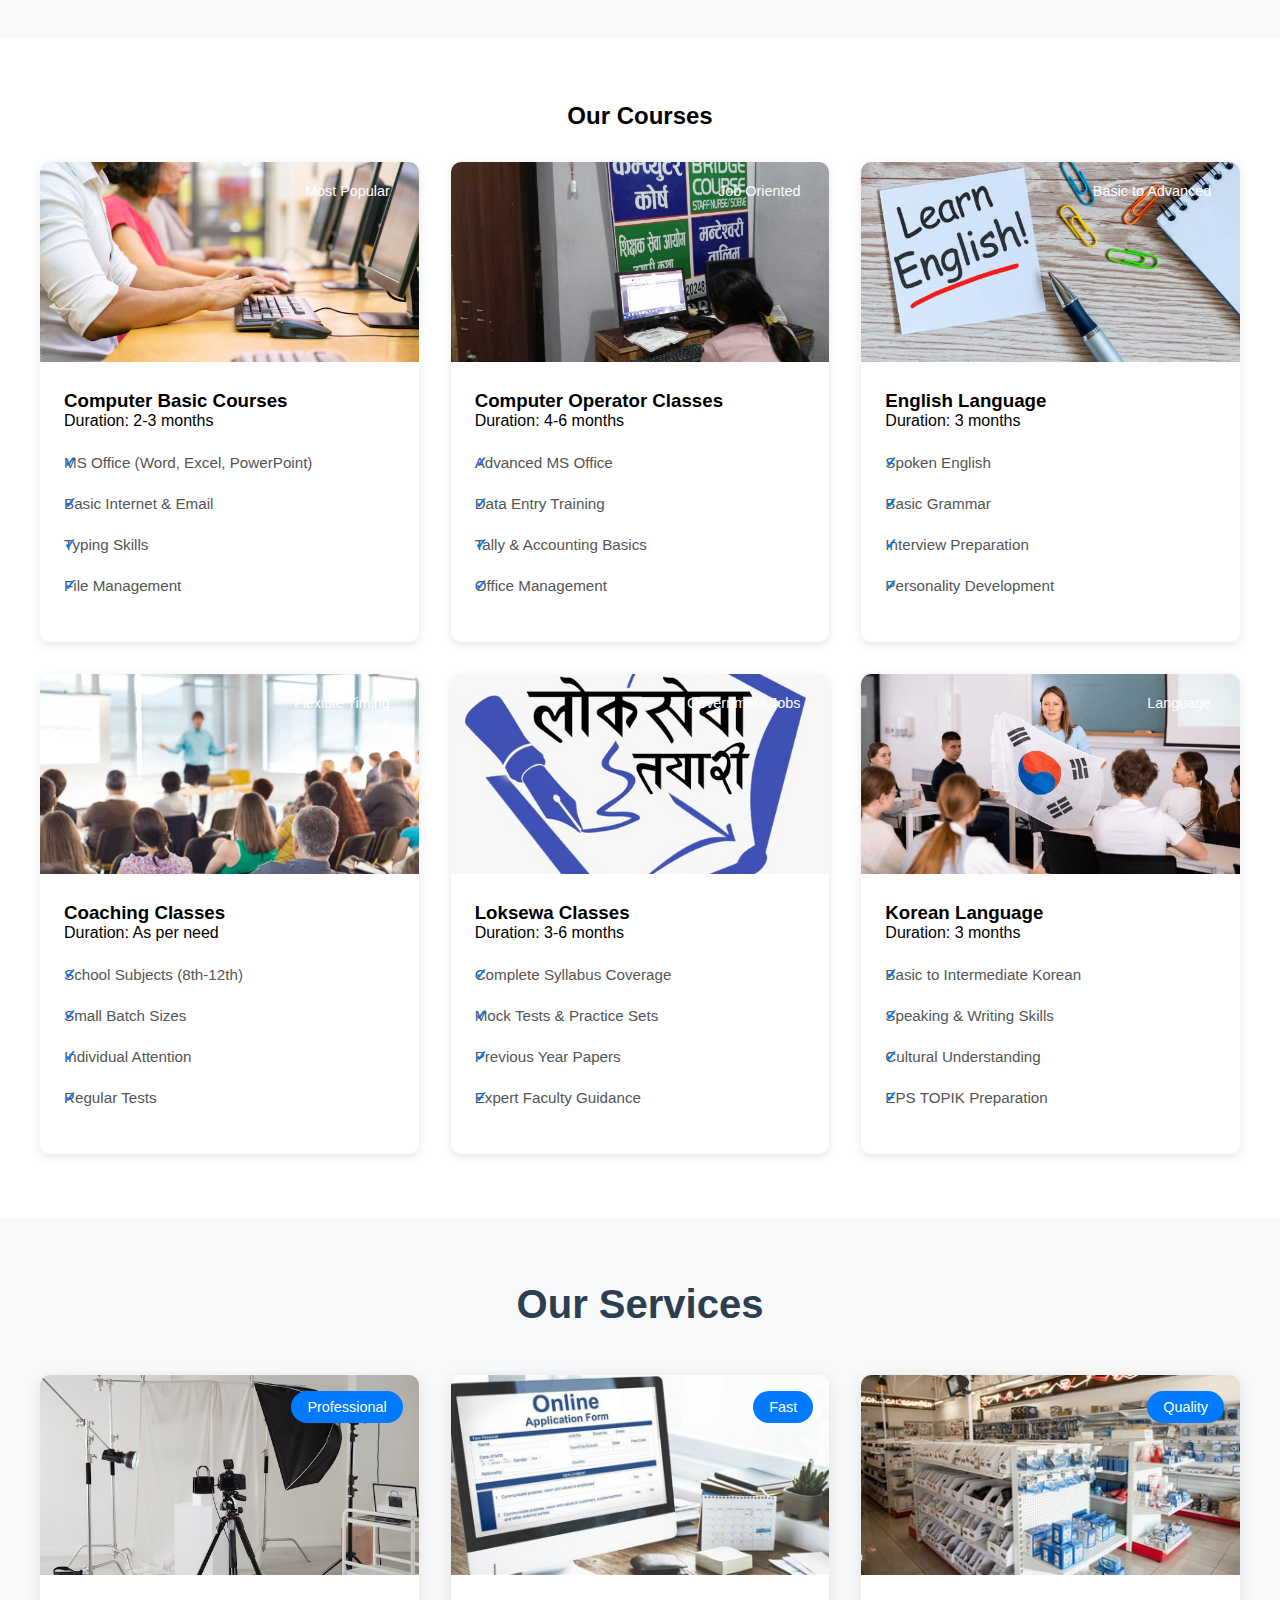
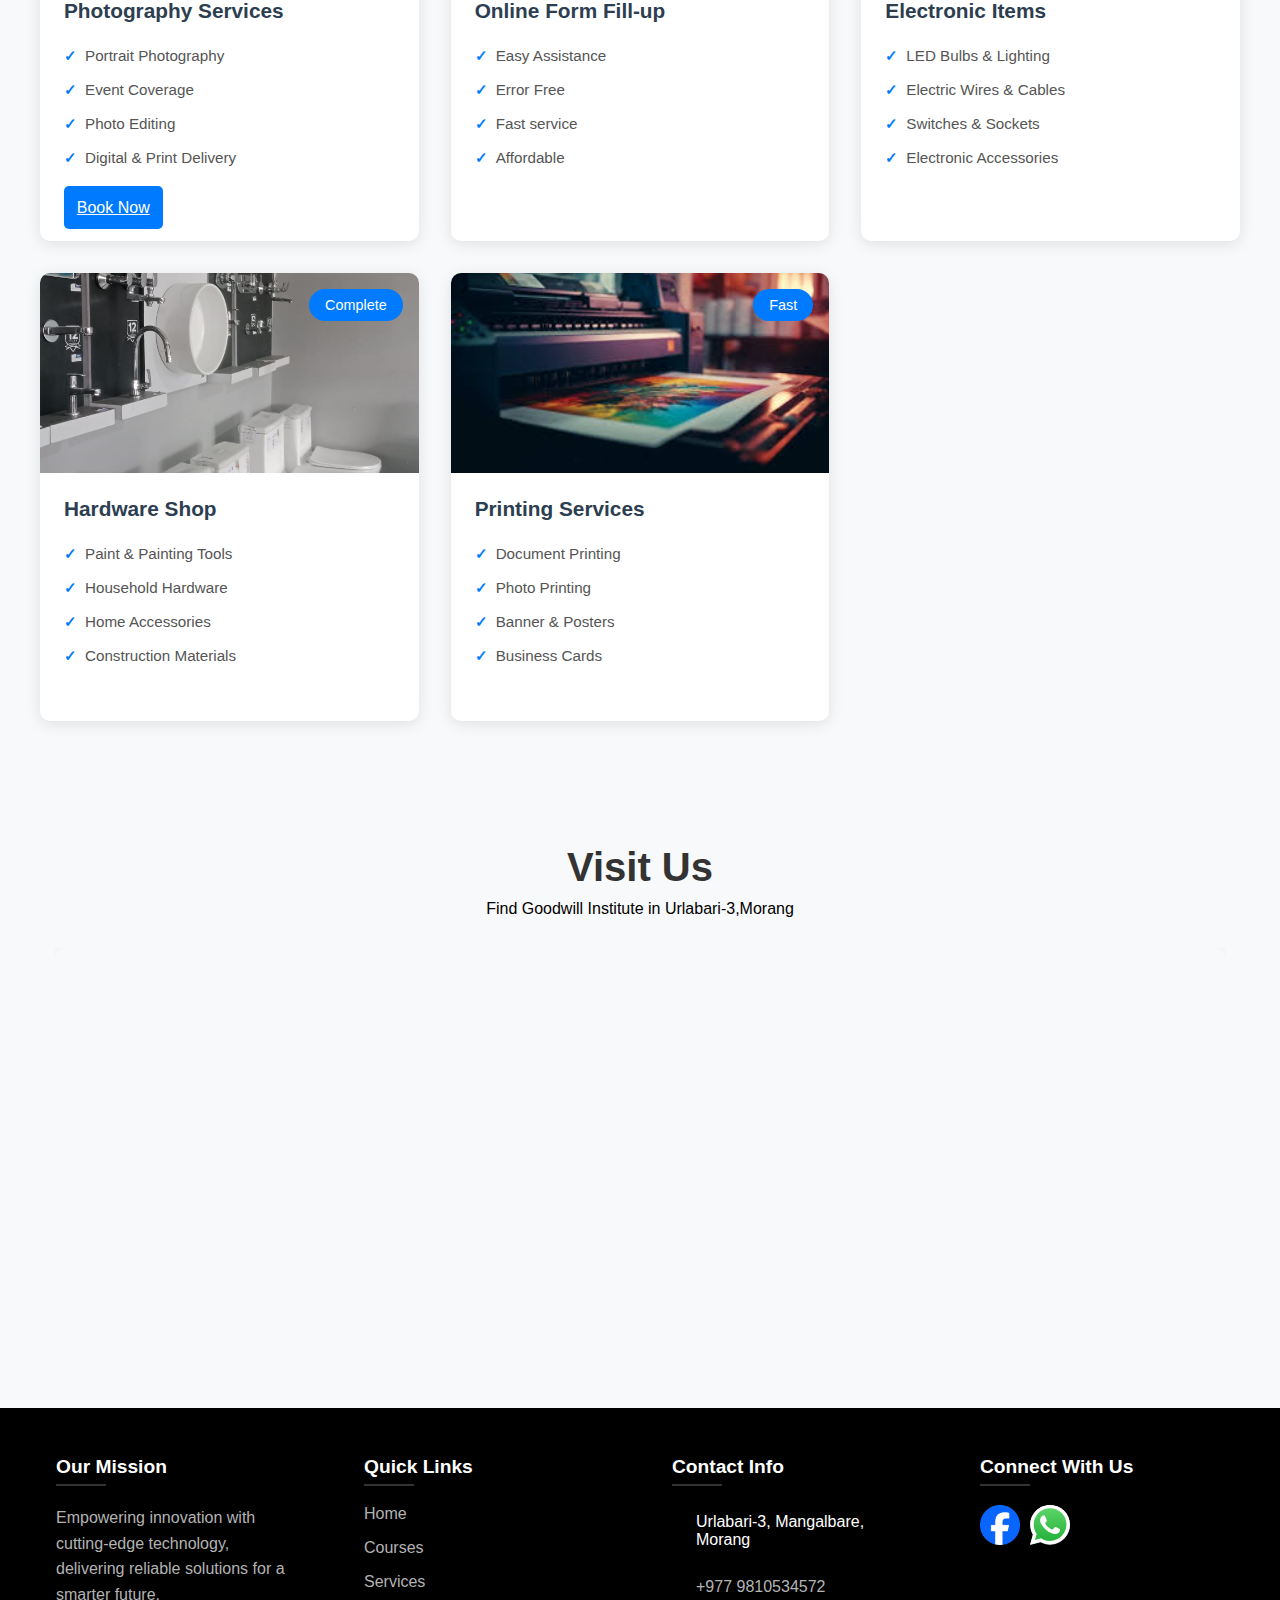
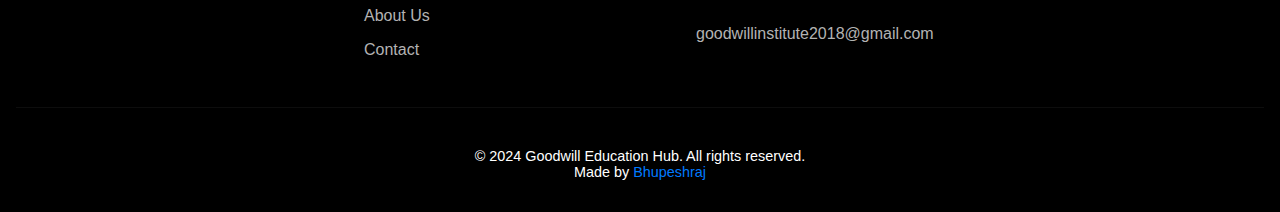
==== commit 4038656c: "change some style" ====
--- a/index.html
+++ b/index.html
@@ -7,41 +7,42 @@
     <title>Goodwill Education Hub</title>
     <link rel="icon" type="image/x-icon" href="images/logojyadro-removebg-preview.png">
     <link rel="stylesheet" href="style.css">
+    <link href="https://fonts.googleapis.com/css2?family=Poppins:wght@400;500;600&display=swap" rel="stylesheet">
+</head>
+
+<body id="top">
+    <!-- Single navbar -->
+    <nav class="navbar">
+        <div class="nav-container">
+            <div class="logo">
+                <a href="#top">
+                    <img src="images/logojyadro-removebg-preview.png" alt="Goodwill Education Hub">
+                    <span class="institute-name">Goodwill Education Hub Pvt ltd</span>
+                </a>
+            </div>
     
-</head>
-
-<body id="top">
+            <button class="mobile-menu" aria-label="Toggle menu">
+                <div class="menu-icon">
+                    <span></span>
+                    <span></span>
+                    <span></span>
+                </div>
+            </button>
+
+            <ul class="nav-links">
+                <li class="nav-item"><a href="#top">Home</a></li>
+                <li class="nav-item"><a href="#courses">Courses</a></li>
+                <li class="nav-item"><a href="#services">Services</a></li>
+                <li class="nav-item"><a href="#about">About</a></li>
+                <li class="nav-item"><a href="#gallery">Gallery</a></li>
+                <li class="nav-item"><a href="#find-us">Find Us</a></li>
+                <li class="nav-item"><a href="#contact">Contact</a></li>
+            </ul>
+        </div>
+    </nav>
+
     <!-- Header -->
     <header class="header">
-        <nav class="navbar">
-            <div class="nav-container">
-                <div class="logo">
-                    <a href="#top">
-                        <img src="images/logojyadro-removebg-preview.png" alt="Goodwill Education Hub">
-                        <span class="institute-name">Goodwill Education Hub Pvt ltd</span>
-                    </a>
-                </div>
-                
-                <div class="mobile-menu" id="mobile-menu-toggle">
-                    <div class="menu-dots">
-                        <span></span>
-                        <span></span>
-                        <span></span>
-                    </div>
-                </div>
-
-                <ul class="nav-links" id="nav-links">
-                    <li class="nav-item"><a href="#top">Home</a></li>
-                    <li class="nav-item"><a href="#courses">Courses</a></li>
-                    <li class="nav-item"><a href="#services">Services</a></li>
-                    <li class="nav-item"><a href="#about">About</a></li>
-                    <li class="nav-item"><a href="#gallery">Gallery</a></li>
-                    <li class="nav-item"><a href="#find-us">Find Us</a></li>
-                    <li class="nav-item"><a href="#contact">Contact</a></li>
-                </ul>
-            </div>
-        </nav>
-
         <!-- Hero Section -->
         <section class="hero">
             <div class="hero-overlay"></div>
@@ -78,7 +79,7 @@
         <!-- Gallery Section -->
 <section class="gallery-section" id="gallery">
     <div class="gallery-container">
-        <h2>Some moments</h2>
+        <h2>Some Moments</h2>
         <p>Explore moments from our classes, activities, and events.</p>
         
         <div class="gallery-preview">
--- a/style.css
+++ b/style.css
@@ -1,143 +1,302 @@
-/* Reset some default styles */
+/* Reset and base styles */
 * {
     margin: 0;
     padding: 0;
     box-sizing: border-box;
-    font-family: 'Arial', sans-serif;
-}
-
-:root {
-    --primary-color: #2c3e50;
-    --secondary-color: #3498db;
-    --text-color: #333;
-    --light-bg: #f5f5f5;
 }
 
 body {
-    line-height: 1.6;
-    background-color: #f4f4f4;
-    padding-top: 60px; /* Adjust this value based on the height of your navbar */
-}
-
-/* Header and Navigation Styles */
-.header {
-    background-color: #fff;
-    box-shadow: 0 2px 5px rgba(0,0,0,0.1);
-}
-
-/* Navbar Styles */
+    font-family: Arial, sans-serif;
+    padding-top: 70px; /* Adjust for fixed navbar */
+}
+
+/* Navbar styles */
 .navbar {
-    background-color: #fff;
-    color: #333;
-    padding: 10px 20px;
     position: fixed;
-    width: 100%;
     top: 0;
     left: 0;
+    width: 100%;
+    background: #fff;
+    padding: 1rem;
     z-index: 1000;
-    box-shadow: 0 2px 4px rgba(0, 0, 0, 0.1);
+    box-shadow: 0 2px 5px rgba(0,0,0,0.1);
 }
 
 .nav-container {
+    max-width: 1200px;
+    margin: 0 auto;
     display: flex;
     justify-content: space-between;
     align-items: center;
-}
-
-.nav-links {
-    list-style: none;
-    display: flex;
-    gap: 20px;
-}
-
-.nav-links li {
-    display: inline;
-}
-
-.nav-links a {
-    color: #333;
-    text-decoration: none;
-    padding: 8px 16px;
-    transition: background-color 0.3s;
-}
-
-.nav-links a:hover {
-    background-color: #f0f0f0;
-    border-radius: 4px;
+    position: relative;
 }
 
 .logo {
     display: flex;
     align-items: center;
+    text-decoration: none;
+    gap: 15px;
 }
 
 .logo a {
+    text-decoration: none;
     display: flex;
     align-items: center;
-    text-decoration: none;
-    color: #fff;
+    gap: 15px;
 }
 
 .logo img {
-    height: 50px;
-    margin-right: 10px;
+    height: 45px;
+    width: auto;
+    transition: transform 0.5s cubic-bezier(0.4, 0, 0.2, 1);
+    filter: drop-shadow(0 4px 6px rgba(0, 0, 0, 0.1));
 }
 
 .institute-name {
-    font-size: 1.5rem;
-    font-weight: bold;
-    color: #333;
-}
-
-.logo a {
-    display: flex;
+    font-family: 'Poppins', sans-serif;
+    font-size: 1.6rem;
+    font-weight: 600;
+    background: linear-gradient(
+        90deg,
+        #2c3e50,
+        #3498db,
+        #2980b9,
+        #e74c3c,
+        #2c3e50
+    );
+    background-size: 400% 100%;
+    -webkit-background-clip: text;
+    background-clip: text;
+    -webkit-text-fill-color: transparent;
+    animation: gradientMove 8s linear infinite;
+    letter-spacing: 0.5px;
+    position: relative;
+    transition: all 0.3s ease;
+}
+
+/* Gradient animation */
+@keyframes gradientMove {
+    0% {
+        background-position: 0% 50%;
+    }
+    50% {
+        background-position: 100% 50%;
+    }
+    100% {
+        background-position: 0% 50%;
+    }
+}
+
+/* Enhanced hover effects */
+.logo:hover .institute-name {
+    transform: scale(1.02);
+    letter-spacing: 1px;
+}
+
+.logo:hover img {
+    transform: rotate(5deg) scale(1.1);
+    filter: drop-shadow(0 6px 8px rgba(0, 0, 0, 0.2));
+}
+
+/* Add shine effect */
+.institute-name::after {
+    content: '';
+    position: absolute;
+    top: 0;
+    left: -100%;
+    width: 50%;
+    height: 100%;
+    background: linear-gradient(
+        90deg,
+        transparent,
+        rgba(255, 255, 255, 0.2),
+        transparent
+    );
+    animation: shine 3s infinite;
+}
+
+@keyframes shine {
+    0% {
+        left: -100%;
+    }
+    20% {
+        left: 100%;
+    }
+    100% {
+        left: 100%;
+    }
+}
+
+/* Smooth transition for all effects */
+.logo, .logo * {
+    transition: all 0.3s cubic-bezier(0.4, 0, 0.2, 1);
+}
+
+/* Add a subtle bounce effect on page load */
+@keyframes logoAppear {
+    0% {
+        opacity: 0;
+        transform: translateY(-20px);
+    }
+    60% {
+        transform: translateY(5px);
+    }
+    100% {
+        opacity: 1;
+        transform: translateY(0);
+    }
+}
+
+.logo {
+    animation: logoAppear 1s ease-out forwards;
+}
+
+/* Add Google Font link to your HTML head section */
+@import url('https://fonts.googleapis.com/css2?family=Poppins:wght@400;500;600&display=swap');
+
+.nav-links {
+    display: none; /* Hidden by default for mobile */
+    list-style: none;
+    margin: 0;
+    padding: 0;
+    gap: 2rem;
+    display: flex; /* Flex for desktop view */
     align-items: center;
-    text-decoration: none;
-    color: var(--primary-color);
-}
-
-.logo img {
-    height: 50px;
-    margin-right: 1rem;
-}
-
-.logo span {
-    font-size: 1.5rem;
-    font-weight: bold;
-}
-
-.nav-cta {
-    background-color: var(--secondary-color);
-    color: white !important;
-    padding: 0.5rem 1rem;
-    border-radius: 5px;
-}
-
-/* Mobile Menu (3 dots style) */
+    justify-content: flex-end; /* Align links to the right */
+}
+
+/* Show navbar on large screens */
+@media screen and (min-width: 769px) {
+    .nav-links {
+        display: flex !important;
+        gap: 2rem;
+        list-style: none;
+        margin: 0;
+        margin-left: auto; /* Ensure right alignment */
+        padding: 0;
+        position: static;
+        width: auto;
+        box-shadow: none;
+        background: transparent;
+        align-items: center; /* Center items vertically */
+    }
+
+    .nav-item {
+        border: none;
+        padding: 0;
+    }
+
+    .nav-item a {
+        padding: 0.5rem 1rem;
+        color: #333;
+        text-decoration: none;
+        font-weight: 500;
+        transition: color 0.3s ease;
+        white-space: nowrap; /* Prevent text wrapping */
+    }
+
+    .nav-item a:hover {
+        color: #007bff;
+        background: none;
+    }
+
+    /* Hide mobile menu button on large screens */
+    .mobile-menu {
+        display: none !important;
+    }
+}
+
+/* Mobile menu button styles */
 .mobile-menu {
     display: none;
-}
-
-.menu-dots {
-    display: flex;
-    flex-direction: column;
-    align-items: center;
-    justify-content: center;
-    gap: 4px;
+    background: none;
+    border: none;
     cursor: pointer;
-    padding: 8px;
-}
-
-.menu-dots span {
-    width: 25px;
+    padding: 10px;
+}
+
+.menu-icon {
+    width: 30px;
+    height: 20px;
+    position: relative;
+    cursor: pointer;
+}
+
+.menu-icon span {
+    display: block;
+    position: absolute;
     height: 3px;
-    background-color: #333;
+    width: 100%;
+    background: #333;
+    border-radius: 3px;
     transition: all 0.3s ease;
 }
 
-.menu-dots:hover span {
-    background-color: #007bff;
-    transform: scale(1.2);
+.menu-icon span:first-child {
+    top: 0;
+}
+
+.menu-icon span:nth-child(2) {
+    top: 8px;
+}
+
+.menu-icon span:last-child {
+    top: 16px;
+}
+
+/* Mobile menu active state */
+.mobile-menu.active .menu-icon span:first-child {
+    transform: rotate(45deg);
+    top: 8px;
+}
+
+.mobile-menu.active .menu-icon span:nth-child(2) {
+    opacity: 0;
+}
+
+.mobile-menu.active .menu-icon span:last-child {
+    transform: rotate(-45deg);
+    top: 8px;
+}
+
+/* Mobile styles */
+@media screen and (max-width: 768px) {
+    .mobile-menu {
+        display: block !important;
+        margin-left: auto; /* Push mobile menu to the right */
+    }
+
+    .nav-links {
+        display: none;
+        position: absolute;
+        top: 100%;
+        left: 0;
+        width: 100%;
+        background: #fff;
+        padding: 0;
+        flex-direction: column;
+        box-shadow: 0 2px 5px rgba(0,0,0,0.1);
+        justify-content: flex-start; /* Align links to the left for mobile */
+    }
+
+    .nav-links.active {
+        display: flex;
+    }
+
+    .nav-item {
+        width: 100%;
+        text-align: center;
+        border-top: 1px solid #eee;
+    }
+
+    .nav-item a {
+        display: block;
+        padding: 15px;
+    }
+
+    .nav-item a:hover {
+        background-color: #f8f9fa;
+    }
 }
 
 /* Hero Section */
@@ -209,59 +368,110 @@
 
 .primary-btn, .secondary-btn {
     padding: 1rem 2rem;
-    font-size: 1rem;
+    font-size: 1.1rem;
     font-weight: 600;
     text-transform: uppercase;
     border-radius: 50px;
     text-decoration: none;
-    transition: all 0.3s ease;
     letter-spacing: 1px;
     position: relative;
     overflow: hidden;
     z-index: 1;
+    transition: all 0.4s cubic-bezier(0.4, 0, 0.2, 1);
+    background-size: 200% auto;
 }
 
 .primary-btn {
-    background: linear-gradient(45deg, #007bff, #00ff88);
+    background-image: linear-gradient(
+        45deg,
+        #2c3e50,
+        #3498db,
+        #2980b9,
+        #2c3e50
+    );
     color: white;
     border: none;
     box-shadow: 0 4px 15px rgba(0, 123, 255, 0.3);
-}
-
-.primary-btn:hover {
-    transform: translateY(-3px);
+    animation: gradientMove 8s linear infinite;
+}
+
+.secondary-btn {
+    background-image: linear-gradient(
+        45deg,
+        #e74c3c,
+        #3498db,
+        #2980b9,
+        #e74c3c
+    );
+    color: white;
+    border: none;
+    box-shadow: 0 4px 15px rgba(231, 76, 60, 0.3);
+    animation: gradientMove 8s linear infinite;
+    animation-delay: 0.5s;
+}
+
+/* Button hover effects */
+.primary-btn:hover, .secondary-btn:hover {
+    transform: translateY(-3px) scale(1.02);
+    background-position: right center;
     box-shadow: 0 6px 20px rgba(0, 123, 255, 0.4);
 }
 
-.primary-btn::before {
+/* Add shine effect to buttons */
+.primary-btn::after, .secondary-btn::after {
     content: '';
     position: absolute;
     top: 0;
-    left: 0;
-    width: 100%;
+    left: -100%;
+    width: 50%;
     height: 100%;
-    background: linear-gradient(45deg, #00ff88, #007bff);
-    z-index: -1;
-    transition: 0.5s;
-    opacity: 0;
-}
-
-.primary-btn:hover::before {
-    opacity: 1;
-}
-
-.secondary-btn {
-    background-color: transparent;
-    color: white;
-    border: 2px solid white;
-    box-shadow: 0 4px 15px rgba(255, 255, 255, 0.1);
-}
-
-.secondary-btn:hover {
-    background-color: white;
-    color: #007bff;
-    transform: translateY(-3px);
-    box-shadow: 0 6px 20px rgba(255, 255, 255, 0.2);
+    background: linear-gradient(
+        90deg,
+        transparent,
+        rgba(255, 255, 255, 0.2),
+        transparent
+    );
+    animation: shine 3s infinite;
+}
+
+/* Gradient animation */
+@keyframes gradientMove {
+    0% {
+        background-position: 0% 50%;
+    }
+    50% {
+        background-position: 100% 50%;
+    }
+    100% {
+        background-position: 0% 50%;
+    }
+}
+
+/* Shine effect animation */
+@keyframes shine {
+    0% {
+        left: -100%;
+    }
+    20% {
+        left: 100%;
+    }
+    100% {
+        left: 100%;
+    }
+}
+
+/* Responsive adjustments */
+@media screen and (max-width: 768px) {
+    .hero-buttons {
+        flex-direction: column;
+        gap: 1rem;
+    }
+
+    .primary-btn, .secondary-btn {
+        padding: 0.8rem 1.5rem;
+        font-size: 1rem;
+        text-align: center;
+    }
 }
 
 .hero-stats {
@@ -812,7 +1022,7 @@
     }
 
     .nav-links.active {
-        display: flex;
+        display: block !important;
     }
 
     .mobile-menu {
@@ -1030,6 +1240,7 @@
 /* Modern Mobile Menu Styles */
 .mobile-menu {
     display: none;
+    cursor: pointer;
 }
 
 #mobile-dropdown {
@@ -1254,7 +1465,7 @@
 
 /* Sticky Navbar */
 body {
-    padding-top: 60px; /* Adjust this value based on the height of your navbar */
+    padding-top: 70px; /* Adjust for fixed navbar */
 }
 
 /* Hero Section */
@@ -1411,7 +1622,8 @@
 }
 
 .menu-dots {
-    display: flex;
+    display: block;
+    position: relative;
     flex-direction: column;
     align-items: center;
     justify-content: center;
@@ -1421,6 +1633,8 @@
 }
 
 .menu-dots span {
+    display: block;
+    margin: 5px 0;
     width: 25px;
     height: 3px;
     background-color: #333;
@@ -1730,3 +1944,81 @@
 .gallery-btn:hover {
     background: #0056b3;
 }
+
+/* Mobile Menu */
+.mobile-menu {
+    cursor: pointer;
+    display: block;
+    position: relative;
+    z-index: 1000;
+    /* Add styling for the mobile menu toggle button (hamburger) */
+}
+
+.mobile-menu .menu-dots {
+    display: block;
+    width: 30px;
+    height: 3px;
+    background-color: #333;
+    margin: 6px auto;
+    position: relative;
+    transition: 0.3s ease;
+}
+
+.nav-links {
+    display: none;
+    list-style: none;
+    margin: 0;
+    padding: 0;
+    position: absolute;
+    top: 50px; /* Adjust this based on your design */
+    left: 0;
+    right: 0;
+    background-color: #fff;
+    box-shadow: 0 4px 8px rgba(0, 0, 0, 0.1);
+    z-index: 100;
+}
+
+.nav-links.active {
+    display: block;
+}
+
+.nav-item {
+    padding: 10px 20px;
+    text-align: center;
+}
+
+.nav-item a {
+    text-decoration: none;
+    color: #333;
+    font-size: 16px;
+    display: block;
+}
+
+/* Hamburger icon active state */
+.mobile-menu.active .menu-dots {
+    background-color: transparent;
+}
+
+.mobile-menu.active .menu-dots::before {
+    transform: rotate(-45deg);
+    content: '';
+    position: absolute;
+    top: 0;
+    left: 0;
+    width: 30px;
+    height: 3px;
+    background-color: #333;
+    transition: 0.3s ease;
+}
+
+.mobile-menu.active .menu-dots::after {
+    transform: rotate(45deg);
+    content: '';
+    position: absolute;
+    top: 0;
+    left: 0;
+    width: 30px;
+    height: 3px;
+    background-color: #333;
+    transition: 0.3s ease;
+}
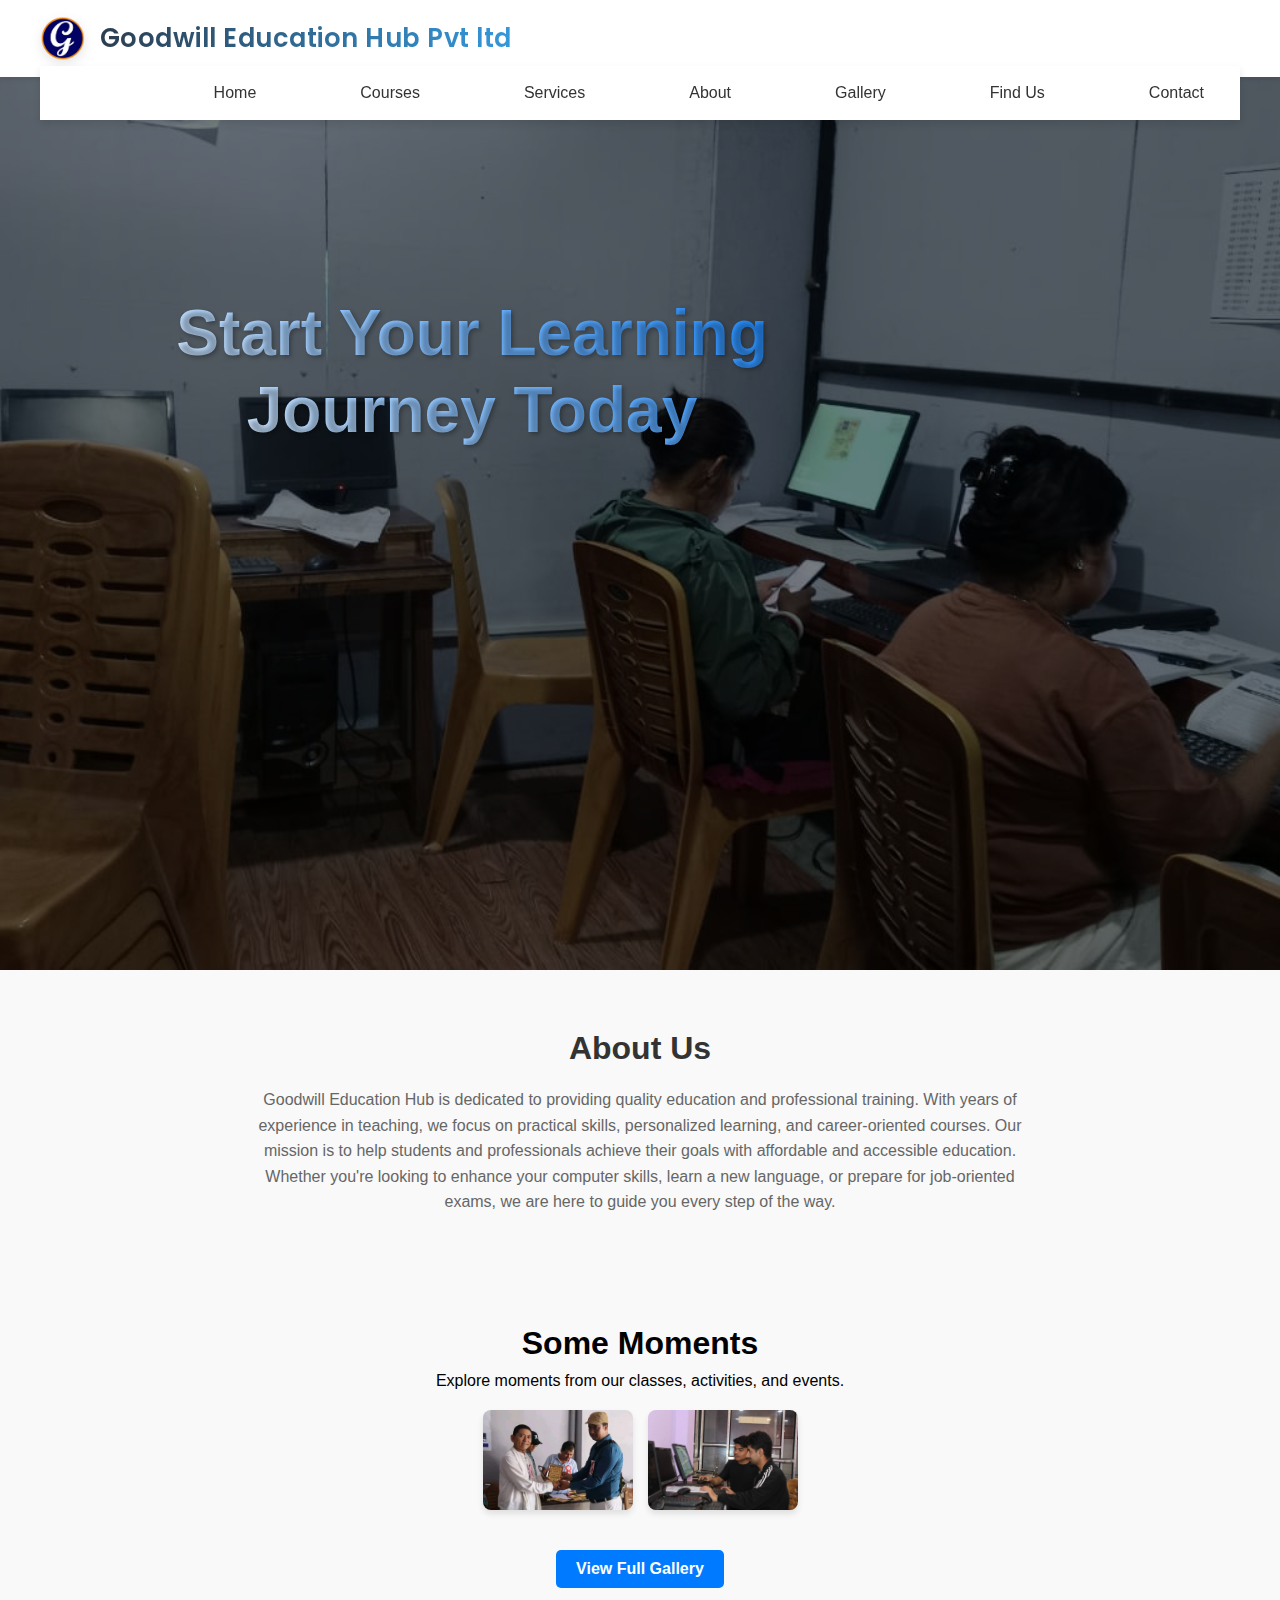
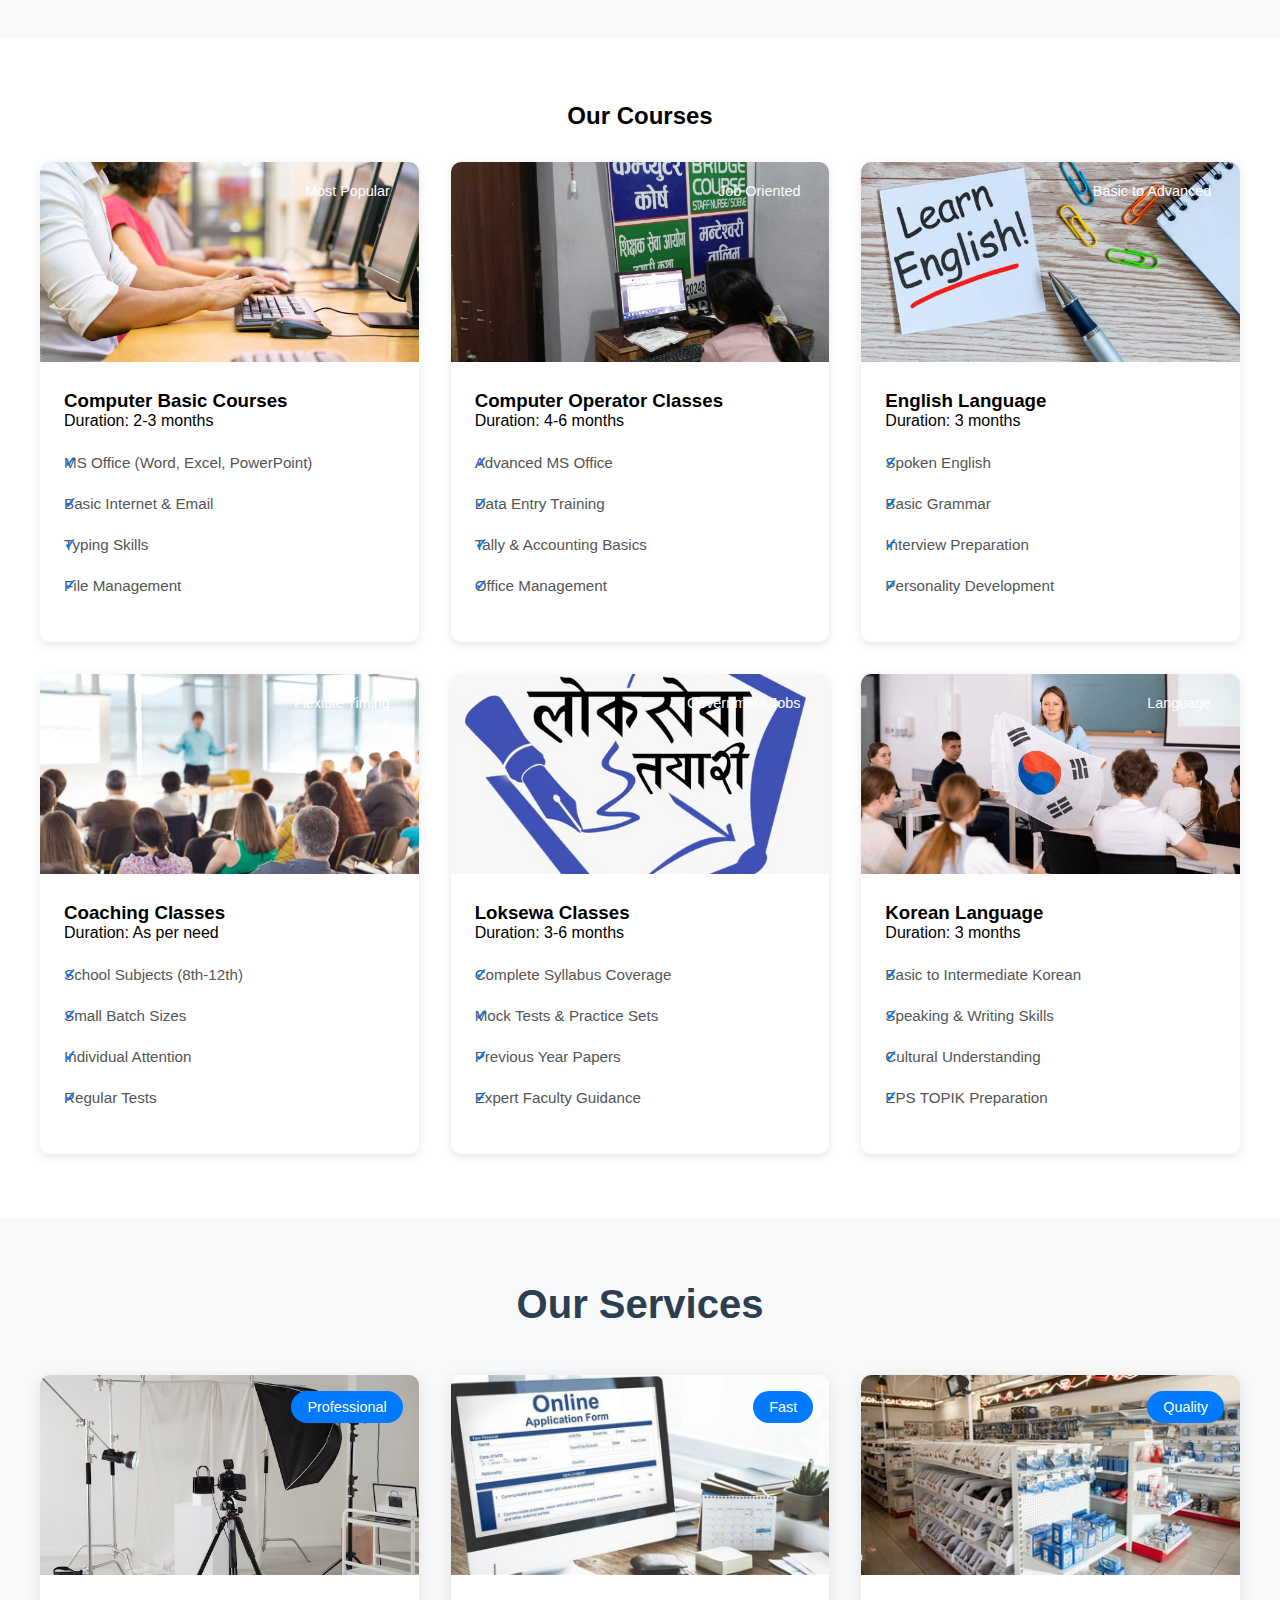
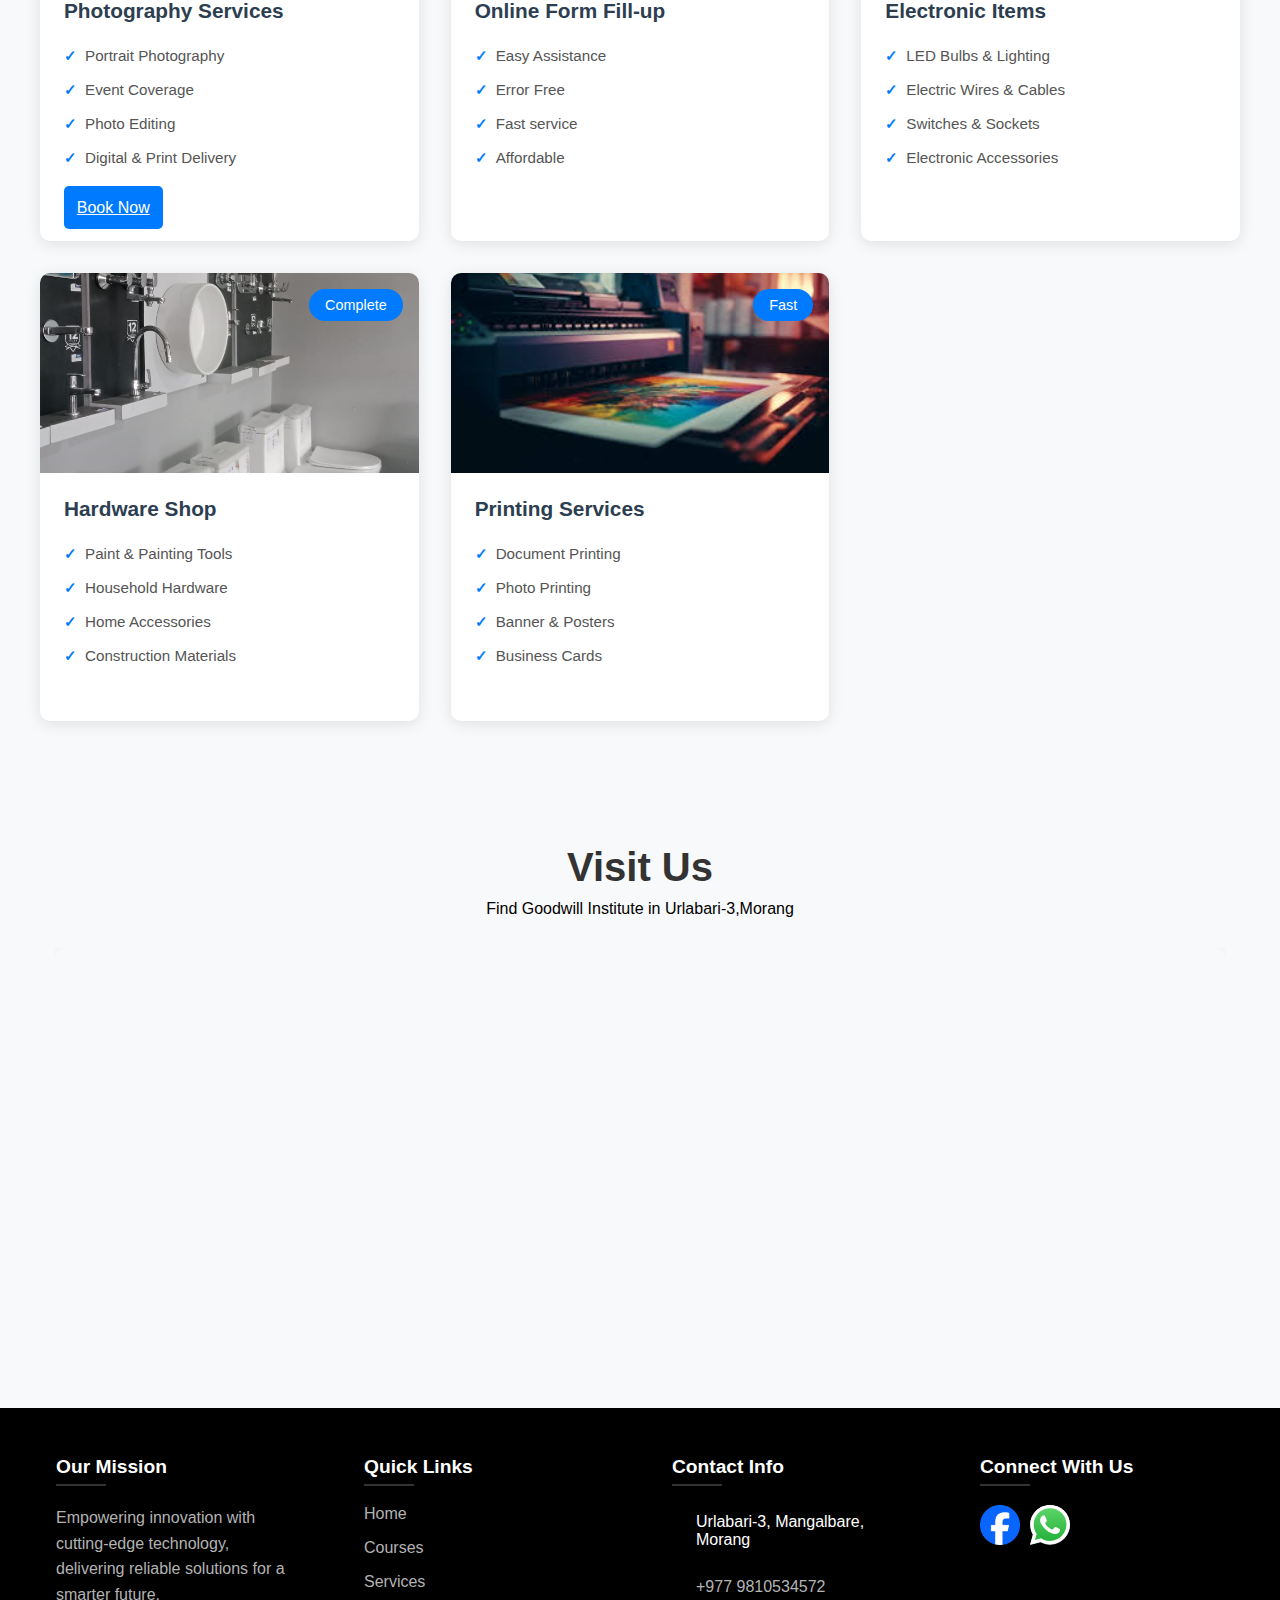
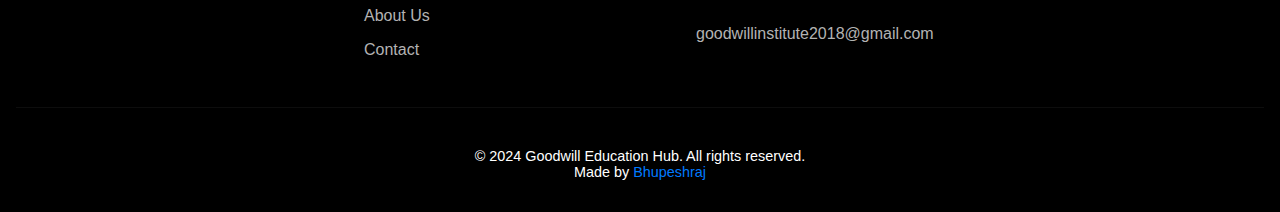
==== commit cad69ac1: "changes some things" ====
--- a/index.html
+++ b/index.html
@@ -83,9 +83,9 @@
         <p>Explore moments from our classes, activities, and events.</p>
         
         <div class="gallery-preview">
-            <img src="moments/IMG-20250328-WA0004.jpg" alt="Gallery Image 1">
+            <img src="moments/IMG-20250328-WA0002.jpg" alt="Gallery Image 1">
             <img src="moments/WhatsApp Image 2025-03-28 at 13.02.36_a3686866.jpg" alt="Gallery Image 2">
-            <img src="moments/IMG-20250328-WA0001.jpg" alt="Gallery Image 3">
+            <!-- <img src="moments/IMG-20250328-WA0001.jpg" alt="Gallery Image 3"> -->
         </div>
 
         <a href="moments.html" class="gallery-btn">View Full Gallery</a>
--- a/style.css
+++ b/style.css
@@ -1761,23 +1761,35 @@
 .directions-btn {
     display: inline-flex;
     align-items: center;
+    justify-content: center; /* Center the text and icon */
     gap: 10px;
-    padding: 12px 25px;
+    padding: 15px 30px; /* Increased padding for better visibility */
     background-color: #007bff;
     color: white;
     border: none;
     border-radius: 8px;
-    font-size: 1rem;
-    font-weight: 500;
+    font-size: 1.2rem; /* Increased font size */
+    font-weight: 600; /* Made text bolder */
     cursor: pointer;
     transition: all 0.3s ease;
-    box-shadow: 0 2px 8px rgba(0, 123, 255, 0.3);
+    box-shadow: 0 4px 12px rgba(0, 123, 255, 0.4); /* Enhanced shadow for prominence */
+    text-align: center; /* Ensure proper alignment */
+    width: auto; /* Prevent it from stretching unnecessarily */
 }
 
 .directions-btn:hover {
     background-color: #0056b3;
-    transform: translateY(-2px);
-    box-shadow: 0 4px 12px rgba(0, 123, 255, 0.4);
+    transform: translateY(-3px); /* Slightly increased hover effect */
+    box-shadow: 0 6px 16px rgba(0, 123, 255, 0.5); /* Enhanced hover shadow */
+}
+
+@media (max-width: 480px) {
+    .directions-btn {
+        width: 100%; /* Ensure full width on smaller screens */
+        justify-content: center;
+        padding: 15px 20px;
+        font-size: 1rem; /* Adjust font size for mobile */
+    }
 }
 
 @media (max-width: 1200px) {
@@ -2021,4 +2033,4 @@
     height: 3px;
     background-color: #333;
     transition: 0.3s ease;
-}
+}